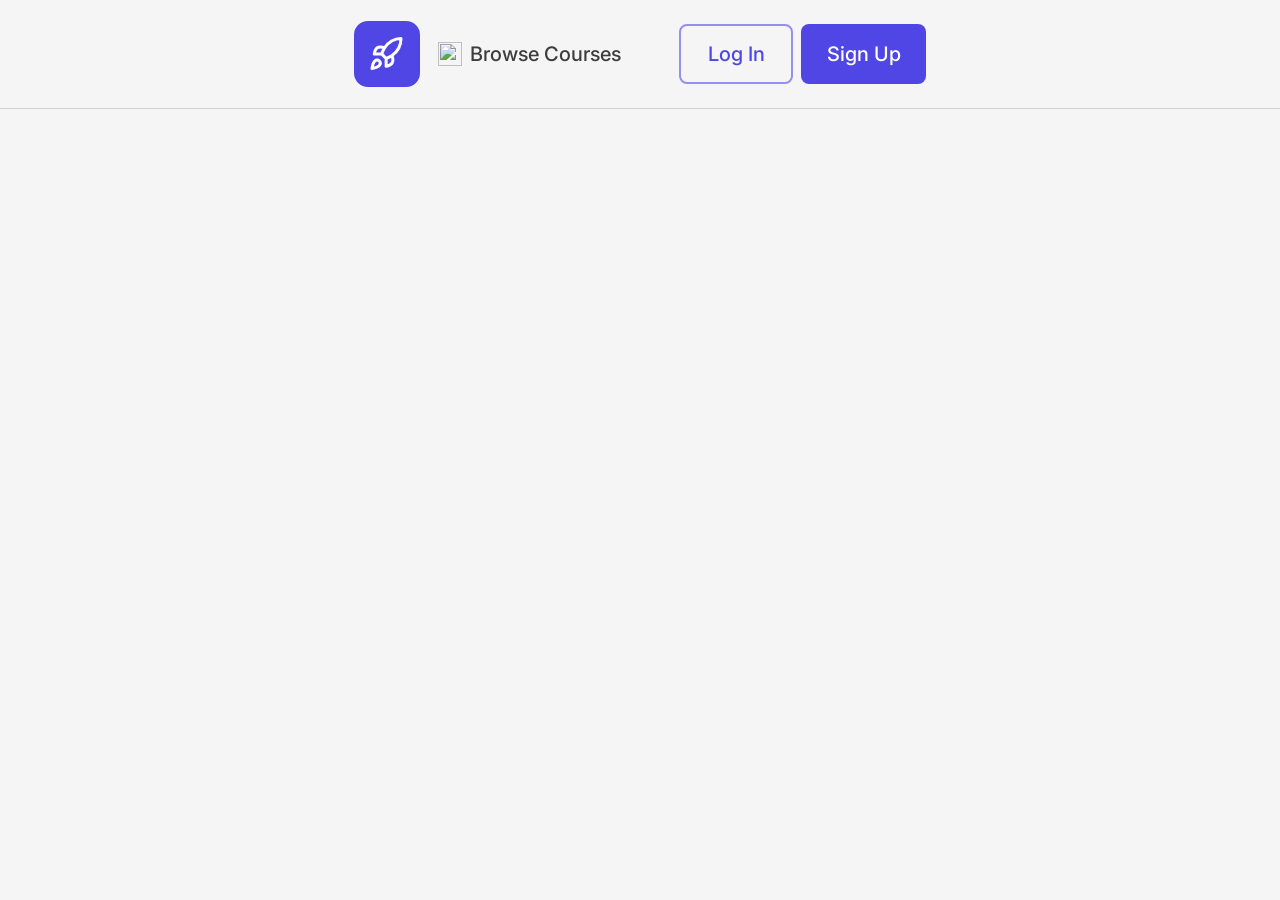
==== index.html @ 51e19990 "feat: add login, multi-step registration, and profile modals with validation" ====
<!DOCTYPE html>
<html lang="en">
<head>
  <meta charset="UTF-8" />
  <meta name="viewport" content="width=device-width, initial-scale=1.0" />
  <title>Redberry Bootcamp</title>
  <link rel="preconnect" href="https://fonts.googleapis.com" />
  <link href="https://fonts.googleapis.com/css2?family=Inter:wght@400;500;600;700&display=swap" rel="stylesheet" />
  <link rel="stylesheet" href="css/reset.css" />
  <link rel="stylesheet" href="css/variables.css" />
  <link rel="stylesheet" href="css/layout.css" />
  <link rel="stylesheet" href="css/navbar.css" />
  <link rel="stylesheet" href="css/modal.css" />
  <link rel="stylesheet" href="css/dashboard.css" />
</head>
<body style="background-color: var(--color-grey-100)">
  <!-- ===== NAVBAR ===== -->
  <header class="navbar" style="background-color: var(--color-grey-100)">
    <div class="navbar__inner">

      <!-- Logo -->
      <a href="index.html" class="navbar__logo">
        <img src="assets/Logo.svg" alt="Redberry" />
      </a>

      <!-- Right side — JS fills this -->
      <div class="navbar__right" id="navbar-right"></div>

    </div>
  </header>

  <!-- ===== PAGE ===== -->
  <main class="page-wrapper">
    <div class="container" id="dashboard-root">
    </div>
  </main>

  <script src="./js/api.js"></script>
  <script src="./js/auth.js"></script>
  <script src="./js/modal.js"></script>
  <script src="./js/sidebar.js"></script>
  <script src="./js/dashboard.js"></script>

</body>
</html>
---- css/variables.css ----
:root {
  /*  PURPLE  */
  --color-purple-50:  #EEEDFC;
  --color-purple-100: #DDDBFA;
  --color-purple-200: #B7B3F4;
  --color-purple-300: #958FEF;
  --color-purple-400: #736BEA;
  --color-purple-500: #4F46E5;
  --color-purple-600: #281ED2;
  --color-purple-700: #1E169D;
  --color-purple-800: #130E67;
  --color-purple-900: #0A0836;
  --color-purple-950: #05041B;

  /*  GREYSCALE  */
  --color-grey-50:  #FFFFFF;
  --color-grey-100: #F5F5F5;
  --color-grey-200: #D1D1D1;
  --color-grey-300: #ADADAD;
  --color-grey-400: #8A8A8A;
  --color-grey-500: #666666;
  --color-grey-600: #525252;
  --color-grey-700: #3D3D3D;
  --color-grey-800: #292929;

  /*  HELPER  */
  --color-error:         #F4161A;
  --color-error-light:   #F66466;
  --color-warning:       #F4A316;
  --color-success:       #1DC31D;
  --color-success-light: #1DC31D1A;

  /*  FONT  */
  --font-family: 'Inter', sans-serif;
}
---- css/navbar.css ----
button {
  font: inherit;
}

.navbar {
  position: fixed;
  top: 0;
  left: 0;
  right: 0;
  height: var(--navbar-height);
  background: #ffffff;
  border-bottom: 1px solid var(--color-grey-200);
  padding: 0px 177px;
  z-index: 100;
}

.navbar__inner {
  max-width: 1920px;
  margin: 0 auto;
  padding: 0 177px;
  height: 100%;
  display: flex;
  align-items: center;
  justify-content: space-between;
}

/* LOGO */
.navbar__logo {
  display: flex;
  align-items: center;
  padding-top: 24px;
  padding-bottom: 24px;
  width: 60px;
  height: 60px;
}
.navbar__logo img {
  display: block;
  border-radius: 14px;
  border: 3px solid var(--color-purple-500);
  background-color: var(--color-purple-500);
}

/* RIGHT SIDE */
.navbar__right {
  display: flex;
  align-items: center;
  gap: 36px;
}
.navbar__navigation {
  display: flex;
  align-items: center;
  gap: 8px;
}
/* NAV LINKS (Browse Courses, Enrolled Courses) */
.navbar__link {
  display: flex;
  align-items: center;
  gap: 8px;
  padding: 15px;
  border-radius: 8px;
  font-size: 20px;
  font-weight: 500;
  color: var(--color-grey-700);
  background: transparent;
  transition: background 150ms, color 150ms;
  white-space: nowrap;
  text-decoration: none;
}
.navbar__link:not(a) {
  border: none;
}
.navbar__profile-btn {
  position: relative;
  width: 56px;
  height: 56px;
  border-radius: 50%;
  padding: 0;
  background: #EEEDFC;
  flex-shrink: 0;
  border: none;
  outline: none;
}

.navbar__avatar {
  width: 56px;
  height: 56px;
  border-radius: 50%;
  object-fit: cover;
  display: block;
  background-color: var(--color-purple-50);
  border: none;
}

/* AUTH BUTTONS */
.navbar__navigation {
  display: flex;
  align-items: center;
  gap: 8px;
  font-family: Inter, sans-serif;
}
.navbar__btn--signup {
  width: 125px;
  height: 60px;
  padding: 17px 25px;
  border-radius: 8px;
  border: none;
  background: var(--color-purple-500);
  color: #ffffff;
  font-size: 20px;
  font-weight: 500;
  gap: 10px;
}
.navbar__btn--login {
  width: 114px;
  height: 60px;
  padding: 12px 16px;
  border-radius: 8px;
  border: 2px solid var(--color-purple-300);
  background: transparent;
  color: var(--color-purple-500);
  font-size: 20px;
  font-weight: 500;
  gap: 2px;
}
.navbar__btn--login,
.navbar__btn--signup {
  font-size: 20px;
  font-weight: 500;
  font-family: Inter, sans-serif;
}
.navbar__auth {
  display: flex;
  align-items: center;
  gap: 43px;
}

/* PROFILE BUTTON */
.navbar__profile-btn {
  position: relative;
  width: 38px;
  height: 38px;
  border-radius: 50%;
  padding: 0;
  background: transparent;
  flex-shrink: 0;
}
.navbar__avatar {
  width: 38px;
  height: 38px;
  border-radius: 50%;
  object-fit: cover;
  display: block;
}
.navbar__avatar-placeholder {
  width: 38px;
  height: 38px;
  border-radius: 50%;
  background: var(--color-purple-100);
  color: var(--color-purple-600);
  font-size: 15px;
  font-weight: 600;
  display: flex;
  align-items: center;
  justify-content: center;
  border: 2px solid var(--color-purple-200);
}

/* yellow dot — incomplete profile */
.navbar__dot {
  position: absolute;
  bottom: -2px;
  right: -2px;
  width: 10px;
  height: 10px;
  border-radius: 50%;
  background: var(--color-warning);
  border: 2px solid #ffffff;
}
.navbar__dot--complete {
  background: var(--color-success);
}
---- css/modal.css ----
.modal-overlay {
  position: fixed;
  inset: 0;
  background: rgba(0,0,0,0.5);
  z-index: 1000;
  display: flex;
  align-items: center;
  justify-content: center;
  padding: 16px;
  overflow-y: auto;
  opacity: 0;
  visibility: hidden;
  transition: opacity 250ms ease, visibility 250ms ease;
  backdrop-filter: blur(2px);
}
.modal-overlay.is-open {
  opacity: 1;
  visibility: visible;
}

.modal {
  background: #ffffff;
  border-radius: 16px;
  width: 100%;
  max-width: 460px;
  max-height: 90vh;
  overflow-y: auto;
  transform: translateY(20px);
  transition: transform 300ms ease;
  position: relative;
  margin: auto;
  display: flex;
  flex-direction: column;
  box-shadow: 0 20px 25px -5px rgba(0,0,0,0.1);
}
.modal-overlay.is-open .modal {
  transform: translateY(0);
}

.modal__header {
  display: flex;
  align-items: center;
  justify-content: center;
  padding: 50px 50px 0;
  position: relative;
  text-align: center;
  flex-direction: column;
  gap: 4px;
}
.modal__title {
  font-size: 32px;
  font-weight: 600;
  color: #141414;
  line-height: 100%;
  text-align: center;
  width: 100%;
}
.modal__subtitle {
  font-size: 14px;
  font-weight: 500;
  color: #666666;
  text-align: center;
  width: 100%;
}

.modal__close, .modal__back {
  position: absolute;
  top: 20px;
  width: 32px;
  height: 32px;
  border-radius: 8px;
  display: flex;
  align-items: center;
  justify-content: center;
  color: #8A8A8A;
  background: transparent;
  border: none;
  cursor: pointer;
  transition: background 150ms, color 150ms;
}
.modal__close { right: 20px; }
.modal__back  { left: 20px; }
.modal__close:hover, .modal__back:hover {
  background: #F5F5F5;
  color: #292929;
}

/* ===== STEP BARS ===== */
.modal__steps {
  padding: 16px 50px 0;
  display: flex;
  gap: 8px;
}
.step-bar {
  height: 8px;
  width: 114.67px;
  background: var(--color-purple-200);
  border-radius: 99px;
  overflow: hidden;
  flex-shrink: 0;
}
.step-bar__fill {
  height: 100%;
  width: 0%;
  background: var(--color-purple-500);
  border-radius: 99px;
  transition: width 300ms ease;
}

.modal__body {
  padding: 24px 50px;
  display: flex;
  flex-direction: column;
  gap: 16px;
}

.form-group {
  display: flex;
  flex-direction: column;
  gap: 6px;
  width: 100%;
}
.form-label {
  font-size: 14px;
  font-weight: 500;
  color: #3D3D3D;
}

.input-wrapper {
  position: relative;
  width: 100%;
  display: flex;
  align-items: center;
}
.form-input {
  width: 100%;
  height: 48px;
  padding: 12px 16px;
  border: 1.5px solid #D1D1D1;
  border-radius: 8px;
  font-size: 14px;
  font-weight: 500;
  color: #3D3D3D;
  background: #ffffff;
  outline: none;
  font-family: inherit;
  transition: border-color 150ms;
  box-sizing: border-box;
}
.input-wrapper .form-input { padding-right: 46px; }
.form-input::placeholder { color: #ADADAD; font-weight: 400; }
.form-input:focus         { border-color: var(--color-purple-500); }
.form-input.is-error      { border-color: var(--color-error); }
.form-input.is-success    { border-color: var(--color-success); }
.form-input:disabled      { background: #F5F5F5; color: #ADADAD; cursor: not-allowed; }

.input-eye {
  position: absolute;
  right: 12px;
  top: 50%;
  transform: translateY(-50%);
  color: #ADADAD;
  background: transparent;
  border: none;
  outline: none;
  box-shadow: none;
  cursor: pointer;
  display: flex;
  align-items: center;
  justify-content: center;
  padding: 0;
  width: 20px;
  height: 20px;
  z-index: 5;
  transition: color 150ms;
}
.input-eye:hover { color: #666666; }

.form-error {
  font-size: 12px;
  color: var(--color-error);
  min-height: 16px;
}

.avatar-drop {
  border: 1.5px dashed #D1D1D1;
  border-radius: 8px;
  padding: 24px 16px;
  display: flex;
  flex-direction: column;
  align-items: center;
  gap: 8px;
  cursor: pointer;
  color: #8A8A8A;
  font-size: 13px;
  text-align: center;
  transition: border-color 150ms, background 150ms;
}
.avatar-drop:hover {
  border-color: var(--color-purple-400);
  background: var(--color-purple-50);
}
.avatar-drop u { 
  color: var(--color-purple-500); 
  text-decoration: underline; 
  font-weight: 600; 
}
.avatar-drop small { 
  font-size: 11px; 
  color: #ADADAD; 
}

.avatar-preview {
  width: 80px;
  height: 80px;
  border-radius: 50%;
  object-fit: cover;
  border: 2px solid #D1D1D1;
  display: none;
  margin: 0 auto;
}

.modal__footer {
  padding: 0 50px 40px;
  display: flex;
  flex-direction: column;
  gap: 12px;
}

.btn {
  width: 100%;
  height: 48px;
  border-radius: 8px;
  font-size: 16px;
  font-weight: 600;
  font-family: inherit;
  text-align: center;
  border: none;
  cursor: pointer;
  transition: all 150ms;
}
.btn--primary          { background: var(--color-purple-500); color: #ffffff; }
.btn--primary:hover    { background: var(--color-purple-600); }
.btn--primary:disabled { opacity: 0.5; cursor: not-allowed; }
.btn--loading          { opacity: 0.7; cursor: not-allowed; pointer-events: none; }

.modal__or {
  display: flex;
  align-items: center;
  font-size: 12px;
  color: #ADADAD;
  gap: 12px;
}
.modal__or::before, .modal__or::after {
  content: '';
  flex: 1;
  height: 1px;
  background: #E5E7EB;
}

.modal__switch {
  text-align: center;
  font-size: 14px;
  color: #666666;
}
.modal__switch a {
  color: var(--color-purple-500);
  font-weight: 600;
  text-decoration: none;
  cursor: pointer;
  margin-left: 4px;
}
.modal__switch a:hover { text-decoration: underline; }

.modal__api-error {
  background: #fff1f1;
  border: 1px solid #ffcaca;
  border-radius: 8px;
  padding: 12px;
  font-size: 13px;
  color: var(--color-error);
  display: none;
}
.modal__api-error.is-visible { display: block; }


/* =====================
   PROFILE MODAL
   ===================== */
.modal--profile {
  max-width: 460px;
}

.modal__header--profile {
  flex-direction: row;
  align-items: center;
  justify-content: center;
  padding: 30px 30px 0;
}

/* User row */
.profile__user-row {
  display: flex;
  align-items: center;
  gap: 12px;
  padding: 0;
}

.profile__avatar-wrap {
  width: 56px;
  height: 56px;
  border-radius: 50%;
  overflow: hidden;
  flex-shrink: 0;
}

.profile__avatar {
  width: 56px;
  height: 56px;
  border-radius: 50%;
  object-fit: cover;
  display: none;
}

.profile__avatar-placeholder {
  width: 56px;
  height: 56px;
  border-radius: 50%;
  background: var(--color-purple-100);
  color: var(--color-purple-600);
  font-size: 20px;
  font-weight: 600;
  display: flex;
  align-items: center;
  justify-content: center;
}

.profile__user-info {
  display: flex;
  flex-direction: column;
  gap: 2px;
}

.profile__username {
  font-size: 20px;
  font-weight: 600;
  color: #0A0A0A;
  line-height: 24px;
}

.profile__status {
  font-size: 10px;
  font-weight: 400;
  line-height: 100%;
}

.profile__status--complete {
  color: var(--color-success);
}

.profile__status--incomplete {
  color: var(--color-warning);
}

/* Input with prefix */
.input-prefix {
  position: absolute;
  left: 13px;
  top: 50%;
  transform: translateY(-50%);
  font-size: 14px;
  font-weight: 500;
  color: #ADADAD;
  pointer-events: none;
  z-index: 1;
}

.profile-input--prefix {
  padding-left: 52px !important;
}

/* readonly input */
.profile-input--readonly {
  background: #F5F5F5;
  color: #ADADAD;
  cursor: not-allowed;
}

/* right icon inside input */
.input-icon {
  position: absolute;
  right: 13px;
  top: 50%;
  transform: translateY(-50%);
  display: flex;
  align-items: center;
  color: #ADADAD;
  pointer-events: none;
}

.input-icon--success {
  color: var(--color-grey-300);
}

/* Mobile + Age row */
.profile__row {
  display: flex;
  gap: 12px;
  align-items: flex-start;
}

.profile__age-group {
  width: 85px;
  flex-shrink: 0;
}
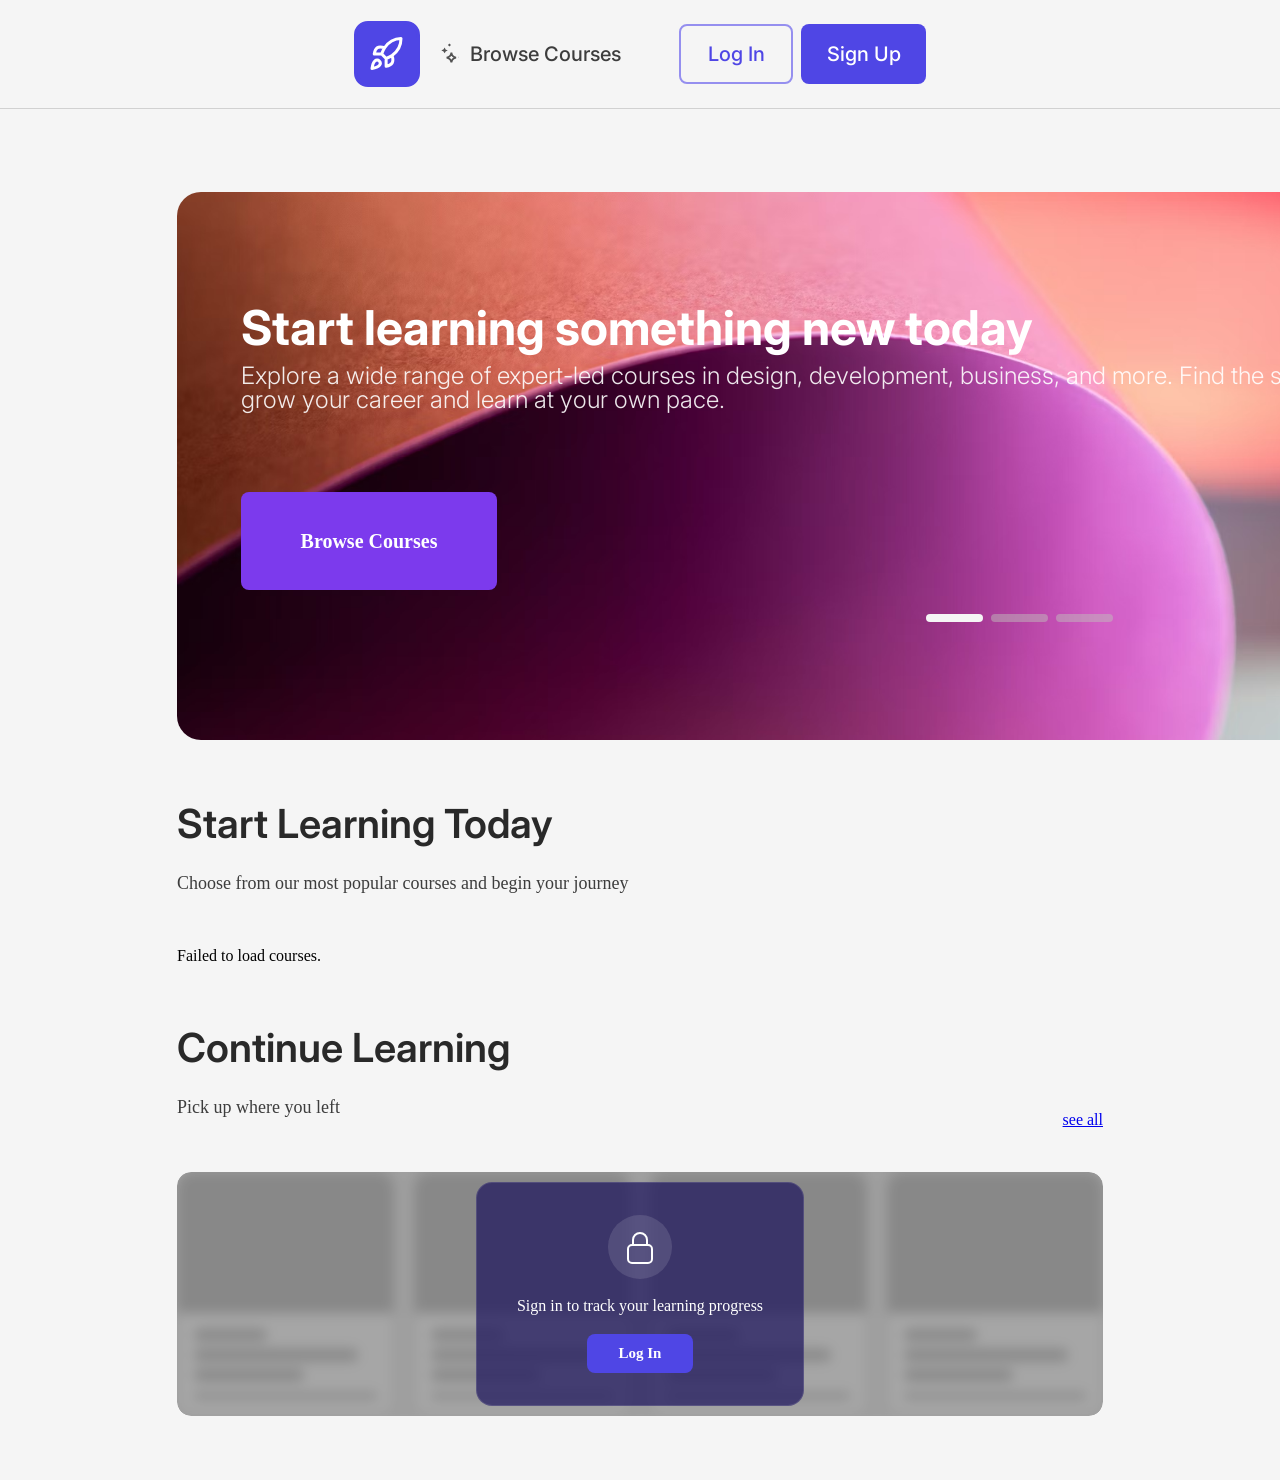
==== commit 49474504: "feat: add courses and locked progress state for guests" ====
--- a/index.html
+++ b/index.html
@@ -29,11 +29,42 @@
     </div>
   </header>
 
-  <!-- ===== PAGE ===== -->
+  <!-- PAGE  -->
   <main class="page-wrapper">
-    <div class="container" id="dashboard-root">
-    </div>
-  </main>
+  <div class="container">
+
+    <section class="hero">
+      <div class="hero__content">
+        <h1 class="hero__title">Start learning something new today</h1>
+        <p class="hero__subtitle">
+          Explore a wide range of expert-led courses in design, development,
+          business, and more. Find the skills you need to grow your career
+          and learn at your own pace.
+        </p>
+        <a href="catalog.html" class="hero__btn">Browse Courses</a>
+      </div>
+
+      <div class="hero__carousel-nav">
+        <div class="hero__dots">
+          <span class="hero__dot hero__dot--active"></span>
+          <span class="hero__dot"></span>
+          <span class="hero__dot"></span>
+        </div>
+        <div class="hero__arrows">
+          <button class="hero__arrow hero__arrow--left">
+            <img src="./assets/arrow-left.svg" alt="arrow left">
+          </button>
+          <button class="hero__arrow hero__arrow--right">
+            <img src="./assets/arrow-right.svg" alt="arrow right">
+          </button>
+        </div>
+      </div>
+    </section>
+
+    <div id="dashboard-root"></div>
+
+  </div>
+</main>
 
   <script src="./js/api.js"></script>
   <script src="./js/auth.js"></script>
--- a/css/variables.css
+++ b/css/variables.css
@@ -22,6 +22,8 @@
   --color-grey-600: #525252;
   --color-grey-700: #3D3D3D;
   --color-grey-800: #292929;
+  --color-grey-900: #141414;
+  --color-grey-950: #0A0A0A;
 
   /*  HELPER  */
   --color-error:         #F4161A;
--- a/css/navbar.css
+++ b/css/navbar.css
@@ -1,7 +1,6 @@
 button {
   font: inherit;
 }
-
 .navbar {
   position: fixed;
   top: 0;
@@ -13,7 +12,6 @@
   padding: 0px 177px;
   z-index: 100;
 }
-
 .navbar__inner {
   max-width: 1920px;
   margin: 0 auto;
@@ -23,8 +21,6 @@
   align-items: center;
   justify-content: space-between;
 }
-
-/* LOGO */
 .navbar__logo {
   display: flex;
   align-items: center;
@@ -39,8 +35,6 @@
   border: 3px solid var(--color-purple-500);
   background-color: var(--color-purple-500);
 }
-
-/* RIGHT SIDE */
 .navbar__right {
   display: flex;
   align-items: center;
@@ -51,7 +45,6 @@
   align-items: center;
   gap: 8px;
 }
-/* NAV LINKS (Browse Courses, Enrolled Courses) */
 .navbar__link {
   display: flex;
   align-items: center;
@@ -91,7 +84,6 @@
   border: none;
 }
 
-/* AUTH BUTTONS */
 .navbar__navigation {
   display: flex;
   align-items: center;
@@ -134,7 +126,6 @@
   gap: 43px;
 }
 
-/* PROFILE BUTTON */
 .navbar__profile-btn {
   position: relative;
   width: 38px;
@@ -165,7 +156,6 @@
   border: 2px solid var(--color-purple-200);
 }
 
-/* yellow dot — incomplete profile */
 .navbar__dot {
   position: absolute;
   bottom: -2px;
--- a/css/modal.css
+++ b/css/modal.css
@@ -412,4 +412,17 @@
 .profile__age-group {
   width: 85px;
   flex-shrink: 0;
+}
+select.form-input {
+  appearance: none;
+  -webkit-appearance: none;
+  cursor: pointer;
+}
+.profile__age-group .input-wrapper {
+  position: static;
+}
+
+#profile-age {
+  position: relative;
+  z-index: 9999;
 }
--- a/css/dashboard.css
+++ b/css/dashboard.css
@@ -0,0 +1,517 @@
+.hero {
+  width: 1566px;
+  height: 420px;
+  background: url('../assets/bannerbackground.png') no-repeat center center;
+  background-size: cover;
+  border-radius: 24px;
+  padding: 64px;
+  display: flex;
+  position: relative;
+  margin-top: 20px;
+}
+.page-wrapper {
+  padding-top: 172px;
+  padding-left: 177px;
+  padding-right: 177px;
+}
+
+.hero__content {
+  max-width: 1218px;
+  color: #FFFFFF;
+}
+
+.hero__title {
+  font-family: 'Inter', sans-serif;
+  font-weight: 700;
+  font-size: 48px;
+  line-height: 100%;
+  margin-bottom: 12px;
+  margin-top: 48px;
+}
+
+.hero__subtitle {
+  font-family: 'Inter', sans-serif;
+  font-weight: 300;
+  font-size: 24px;
+  line-height: 100%;
+  margin-bottom: 40px;
+  opacity: 0.9;
+}
+
+.hero__btn {
+  display: inline-flex;
+  align-items: center;
+  justify-content: center;
+  padding: 17px 25px;
+  width: 206px;
+  height: 64px;
+  background: #7c3aed;
+  color: #FFFFFF;
+  text-decoration: none;
+  font-weight: 600;
+  font-size: 20px;
+  border-radius: 8px;
+  margin-top: 40px;
+  transition: background 0.3s ease;
+}
+
+.hero__btn:hover {
+  background: #6d28d9;
+}
+
+.hero__carousel-nav {
+  position: absolute;
+  bottom: 40px;
+  left: 64px;
+  right: 64px;
+  display: flex;
+  justify-content: space-between;
+  align-items: center;
+}
+
+.hero__dots {
+  display: flex;
+  padding-bottom: 78px;
+  padding-left: 685px;
+  gap: 8px;
+}
+
+.hero__dot {
+  width: 57px;
+  height: 8px;
+  background: #C1BCBC80;
+  border-radius: 999px;
+  cursor: pointer;
+}
+
+.hero__dot--active {
+  background: var(--color-grey-100);
+}
+
+.hero__arrows {
+  display: flex;
+  gap: 12px;
+}
+
+.hero__arrow {
+  width: 54px;
+  height: 54px;
+  border-radius: 50%;
+  background: transparent;
+  display: flex;
+  align-items: center;
+  justify-content: center;
+  cursor: pointer;
+  border: none;
+  transition: all 0.3s ease;
+}
+
+.hero__arrow:hover {
+  background: rgba(255, 255, 255, 0.15);
+}
+
+.hero__arrow img {
+  width: 44px;
+  height: 44px;
+  opacity: 0.7; 
+  transition: opacity 0.3s;
+}
+
+.hero__arrow:hover img {
+  opacity: 1;
+}
+.hero__arrow:disabled {
+  opacity: 0.3;
+  cursor: not-allowed;
+}
+
+.hero__arrow:disabled:hover {
+  background: transparent;
+}
+
+.featured,
+.in-progress {
+  max-width: 1566px;
+  margin: 64px auto;
+}
+
+.section__header {
+  display: flex;
+  align-items: center;
+  justify-content: space-between;
+  margin-bottom: 24px;
+}
+
+.section__title {
+  font-size: 40px;
+  font-weight: 600;
+  color: var(--color-grey-800);
+  font-family: var(--font-family);
+}
+
+.section__subtitle {
+  font-size: 18px;
+  color: var(--color-grey-700);
+  font-weight: 500;
+  margin-top: 6px;
+  margin-bottom: 32px;
+}
+
+.section__see-all {
+  font-size: 16px;
+  font-weight: 500;
+  color: var(--color-purple-500);
+  background: none;
+  border: none;
+  cursor: pointer;
+  padding: 4px 8px;
+  border-radius: 6px;
+}
+.section__see-all:hover {
+  background: var(--color-purple-50);
+}
+
+
+.featured__grid {
+  display: grid;
+  grid-template-columns: repeat(3, 1fr);
+  gap: 24px;
+}
+
+.featured__card {
+  display: flex;
+  align-items: center;
+  justify-content: space-between;
+  flex-direction: column;
+  background: var(--color-grey-50);
+  overflow: hidden;
+  text-decoration: none;
+  color: inherit;
+  border-radius: 12px;
+  border: 1px solid var(--color-grey-100);
+  padding: 20px;
+}
+.featured__card-meta {
+  display: flex;
+  align-items: center;
+  justify-content: space-between;
+  width: 100%;
+}
+.featured__card-img {
+  width: 466px;
+  height: 264px;
+  background: var(--color-grey-100);
+  overflow: hidden;
+  border-radius: 10px;
+}
+.featured__card-img img {
+  width: 100%;
+  height: 100%;
+  object-fit: cover;
+  display: block;
+}
+
+.featured__card-body {
+  display: flex;
+  flex-direction: column;
+  flex: 1;
+  gap: 8px;
+  padding: 16px;
+  width: 100%;
+}
+.featured__card-instructor{
+    color: var(--color-grey-500);
+    font-size: 14px;
+}
+.featured__card-category {
+  font-size: 12px;
+  font-weight: 600;
+  color: var(--color-purple-500);
+  text-transform: uppercase;
+}
+
+.featured__card-title {
+  font-size: 24px;
+  font-weight: 700;
+  color: var(--color-grey-900);
+  font-family: var(--font-family);
+}
+
+.featured__card-desc {
+  font-size: 16px;
+  color: var(--color-grey-500);
+  font-family: 500;
+}
+
+.featured__card-footer {
+  display: flex;
+  align-items: center;
+  justify-content: space-between;
+  width: 100%;
+}
+
+.featured__card-footer > * {
+  display: flex;
+  align-items: center;
+  margin-top: 24px;
+}
+.featured__card-price {
+  font-size: 32px;
+  font-weight: 600;
+  color: var(--color-grey-900);
+  margin-left: 8px;
+}
+
+.featured__card-rating {
+  display: flex;
+  align-items: center;
+  gap: 4px;
+}
+
+.featured__card-star {
+  color: var(--color-warning);
+  font-size: 16px;
+}
+
+.featured__card-rating-value {
+  font-size: 14px;
+  font-weight: 500;
+  color: var(--color-grey-600);
+  font-family: var(--font-family);
+}
+
+.featured__card-review-count {
+  font-size: 13px;
+  color: var(--color-grey-400);
+}
+
+.featured__card-btn {
+  display: inline-flex;
+  align-items: center;
+  justify-content: center;
+  background: var(--color-purple-500);
+  color: var(--color-grey-50);
+  font-size: 20px;
+  font-weight: 500;
+  border-radius: 8px;
+  align-self: flex-start;
+  padding: 17px 25px;
+}
+
+
+.in-progress__grid {
+  display: grid;
+  grid-template-columns: repeat(4, 1fr);
+  gap: 20px;
+}
+.progress__card {
+  display: flex;
+  flex-direction: column;
+  background: #ffffff;
+  border-radius: 14px;
+  overflow: hidden;
+  text-decoration: none;
+  color: inherit;
+  border: 1px solid var(--color-grey-200);
+}
+
+.progress__card-img {
+  width: 100%;
+  height: 140px;
+  background: var(--color-grey-100);
+  overflow: hidden;
+}
+.progress__card-img img {
+  width: 100%;
+  height: 100%;
+  object-fit: cover;
+  display: block;
+}
+
+.progress__card-body {
+  padding: 16px;
+  display: flex;
+  flex-direction: column;
+  gap: 8px;
+}
+
+.progress__card-category {
+  font-size: 11px;
+  font-weight: 600;
+  color: var(--color-purple-500);
+  text-transform: uppercase;
+}
+
+.progress__card-title {
+  font-size: 15px;
+  font-weight: 700;
+  color: var(--color-grey-800);
+  line-height: 1.3;
+}
+
+.progress__card-instructor {
+  font-size: 12px;
+  color: var(--color-grey-400);
+}
+
+.progress__bar-wrap {
+  margin-top: 4px;
+  display: flex;
+  flex-direction: column;
+  gap: 4px;
+}
+
+.progress__bar {
+  width: 100%;
+  height: 6px;
+  background: var(--color-grey-200);
+  border-radius: 999px;
+  overflow: hidden;
+}
+
+.progress__bar-fill {
+  height: 100%;
+  background: var(--color-purple-500);
+  border-radius: 999px;
+}
+
+.progress__percent {
+  font-size: 12px;
+  font-weight: 500;
+  color: var(--color-grey-500);
+}
+.progress-locked {
+  position: relative;
+  border-radius: 14px;
+  overflow: hidden;
+  grid-column: 1 / -1;
+}
+
+.progress-locked__cards {
+  display: grid;
+  grid-template-columns: repeat(4, 1fr);
+  gap: 20px;
+  filter: blur(6px);
+  pointer-events: none;
+  user-select: none;
+}
+
+.progress__card--mock {
+  display: flex;
+  flex-direction: column;
+  background: #ffffff;
+  border-radius: 14px;
+  overflow: hidden;
+  border: 1px solid var(--color-grey-200);
+}
+
+.progress__card-img--mock {
+  width: 100%;
+  height: 140px;
+  background: var(--color-grey-200);
+}
+
+.mock__line {
+  height: 12px;
+  background: var(--color-grey-200);
+  border-radius: 6px;
+}
+.mock__line--short { width: 40%; }
+.mock__line--long  { width: 90%; }
+.mock__line--mid   { width: 60%; }
+
+.mock__bar {
+  height: 6px;
+  background: var(--color-grey-200);
+  border-radius: 999px;
+  margin-top: 4px;
+}
+
+.progress-locked__overlay {
+  position: absolute;
+  inset: 0;
+  display: flex;
+  align-items: center;
+  justify-content: center;
+  background: rgba(0, 0, 0, 0.35);
+  backdrop-filter: blur(2px);
+  border-radius: 14px;
+}
+
+.progress-locked__box {
+  display: flex;
+  flex-direction: column;
+  align-items: center;
+  gap: 16px;
+  text-align: center;
+  padding: 32px 40px;
+  background: rgba(30, 22, 93, 0.72);
+  border-radius: 16px;
+  border: 1px solid rgba(255, 255, 255, 0.12);
+}
+
+.progress-locked__icon {
+  width: 64px;
+  height: 64px;
+  border-radius: 50%;
+  background: rgba(255, 255, 255, 0.12);
+  display: flex;
+  align-items: center;
+  justify-content: center;
+}
+
+.progress-locked__text {
+  font-size: 16px;
+  font-weight: 500;
+  color: #ffffff;
+  max-width: 260px;
+  line-height: 1.4;
+}
+
+.progress-locked__btn {
+  padding: 12px 32px;
+  background: var(--color-purple-500);
+  color: #ffffff;
+  font-size: 15px;
+  font-weight: 600;
+  border: none;
+  border-radius: 8px;
+  cursor: pointer;
+}
+.progress-locked__btn:hover {
+  background: var(--color-purple-600);
+}
+
+.featured__card--skeleton,
+.progress__card--skeleton {
+  pointer-events: none;
+}
+
+.skel {
+  background: linear-gradient(90deg, var(--color-grey-100) 25%, var(--color-grey-200) 50%, var(--color-grey-100) 75%);
+  background-size: 200% 100%;
+  animation: shimmer 1.5s infinite;
+  border-radius: 6px;
+}
+
+.skel--img {
+  width: 100%;
+  height: 200px;
+  border-radius: 0;
+}
+
+.skel__body {
+  padding: 20px;
+  display: flex;
+  flex-direction: column;
+  gap: 12px;
+}
+
+.skel--line {
+  height: 14px;
+  width: 80%;
+}
+
+.skel--short {
+  width: 50%;
+}
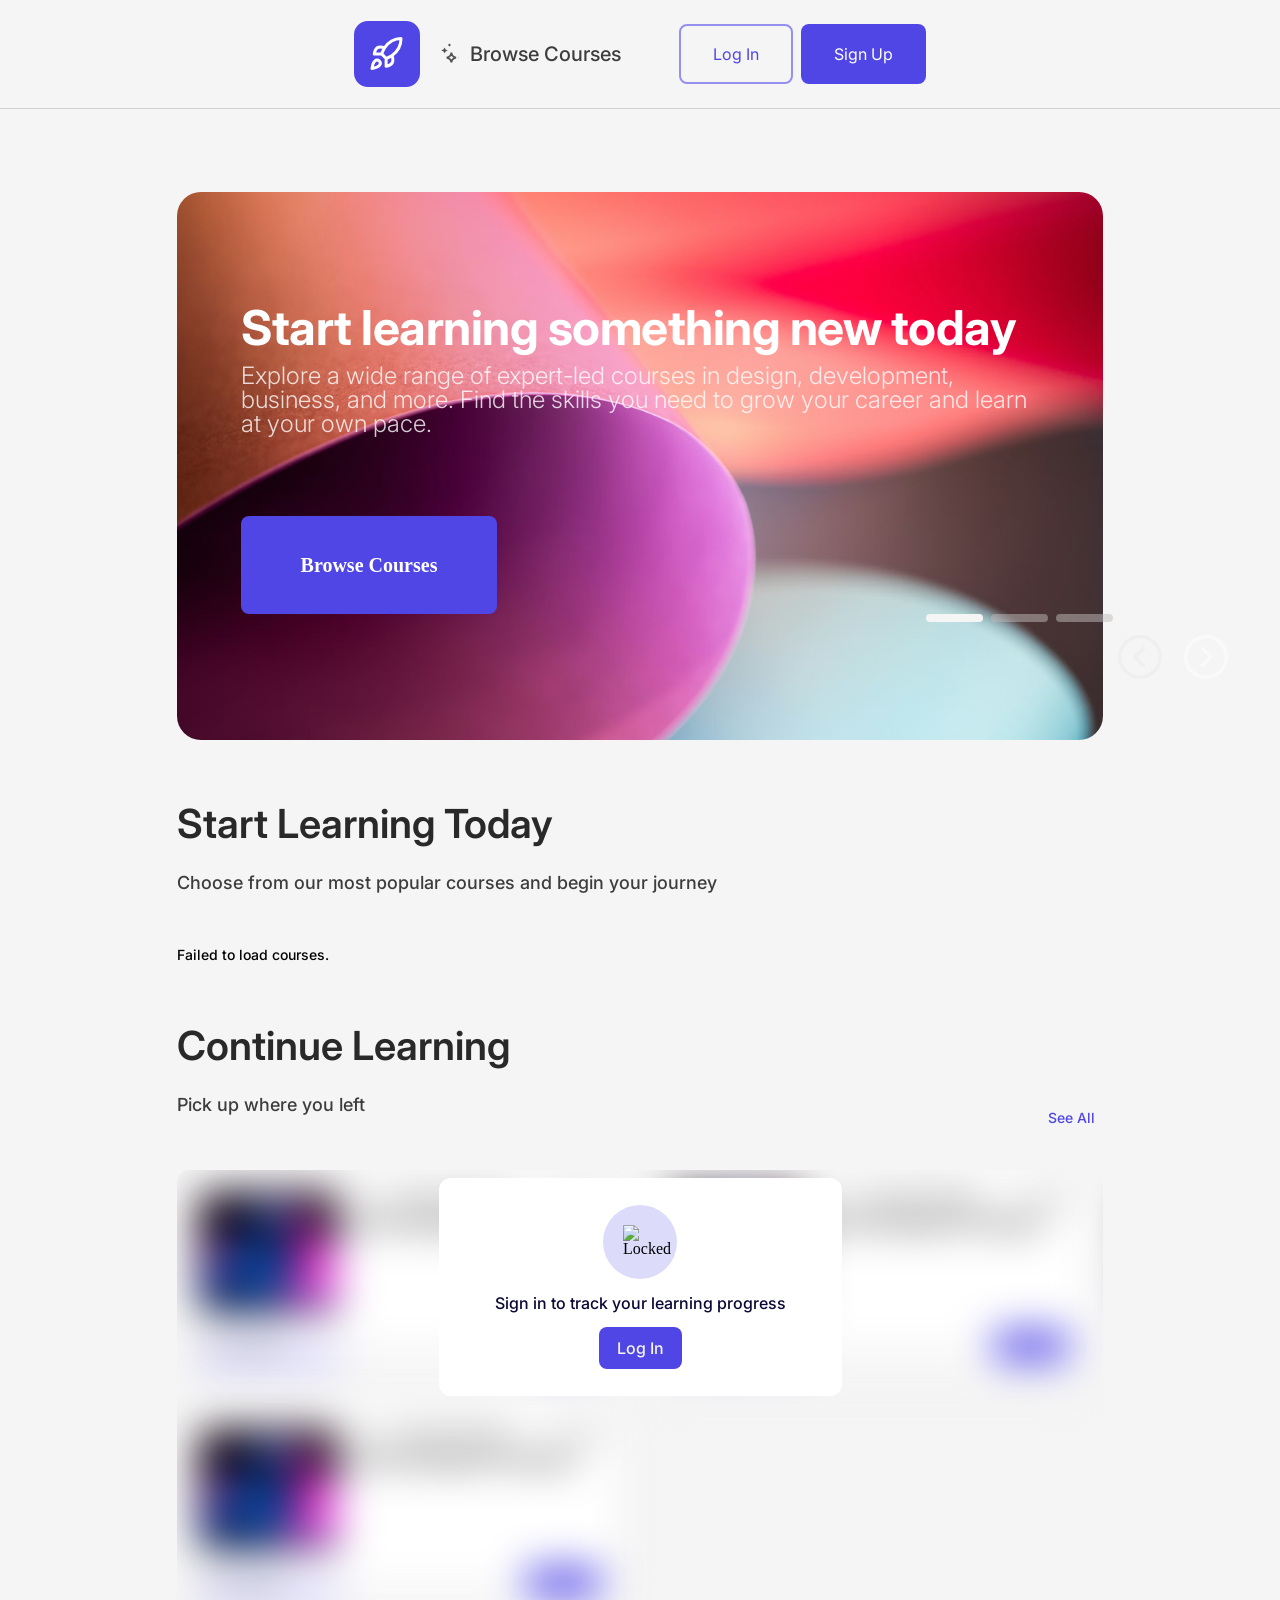
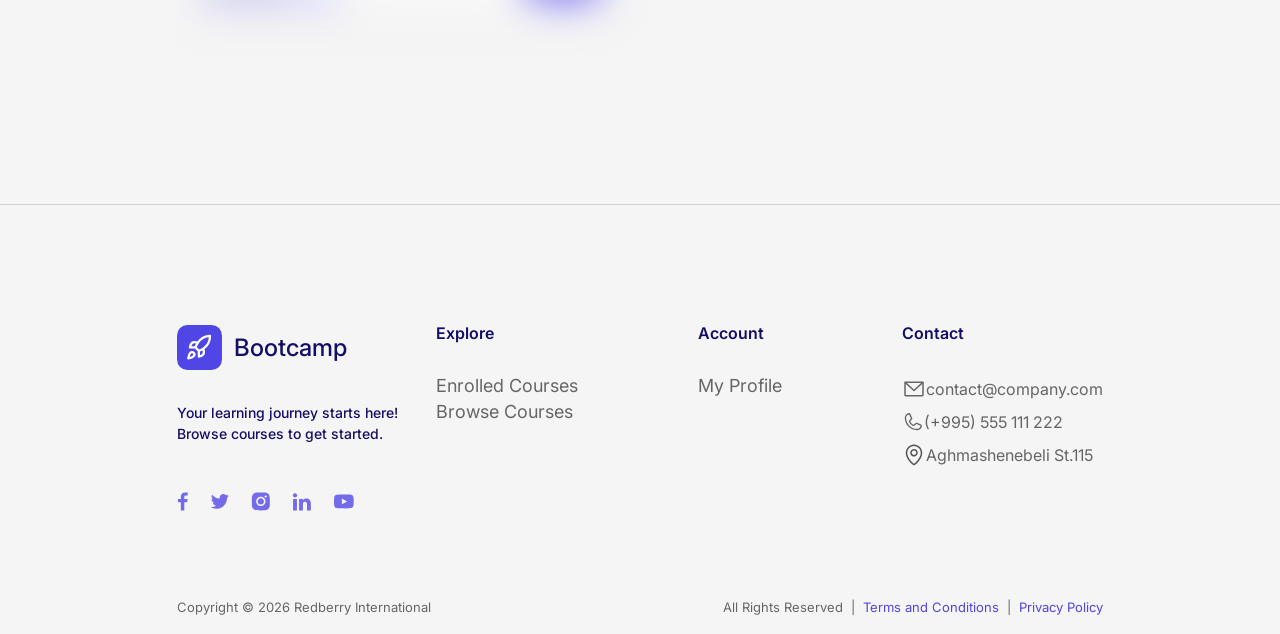
==== commit 5ee72c7c: "feat: complete main page sections and course card logic" ====
--- a/index.html
+++ b/index.html
@@ -12,24 +12,21 @@
   <link rel="stylesheet" href="css/navbar.css" />
   <link rel="stylesheet" href="css/modal.css" />
   <link rel="stylesheet" href="css/dashboard.css" />
+  <link rel="stylesheet" href="css/sidebar.css" />
 </head>
 <body style="background-color: var(--color-grey-100)">
-  <!-- ===== NAVBAR ===== -->
   <header class="navbar" style="background-color: var(--color-grey-100)">
     <div class="navbar__inner">
 
-      <!-- Logo -->
       <a href="index.html" class="navbar__logo">
         <img src="assets/Logo.svg" alt="Redberry" />
       </a>
 
-      <!-- Right side — JS fills this -->
       <div class="navbar__right" id="navbar-right"></div>
 
     </div>
   </header>
 
-  <!-- PAGE  -->
   <main class="page-wrapper">
   <div class="container">
 
@@ -65,6 +62,61 @@
 
   </div>
 </main>
+<div style="border-top: 1px solid var(--color-grey-200);"></div>
+<footer class="footer">
+  <div class="footer__container">
+    <div class="footer__main">
+      <div class="footer__brand">
+        <div class="footer__logo">
+          <img src="./assets/Logo.svg" alt="Bootcamp">
+          <span class="footer__logo-text text-body-xl">Bootcamp</span>
+        </div>
+        <p class="footer__description text-body-xs">
+          Your learning journey starts here!<br>
+          Browse courses to get started.
+        </p>
+        <div class="footer__socials">
+          <img src="./assets/Social Media.svg" alt="social media icons">
+        </div>
+      </div>
+
+      <div class="footer__nav">
+        <div class="footer__col">
+          <h4 class="footer__title text-h4">Explore</h4>
+          <ul class="footer__list text-body-m-regular">
+            <li><a href="#">Enrolled Courses</a></li>
+            <li><a href="#">Browse Courses</a></li>
+          </ul>
+        </div>
+        <div class="footer__col">
+          <h4 class="footer__title text-h4">Account</h4>
+          <ul class="footer__list text-body-m-regular">
+            <li><a href="#">My Profile</a></li>
+          </ul>
+        </div>
+        <div class="footer__col">
+          <h4 class="footer__title text-h4">Contact</h4>
+          <ul class="footer__list footer__contact-list">
+            <li><img src="./assets/sms.svg"> contact@company.com</li>
+            <li><img src="./assets/call.svg"> (+995) 555 111 222</li>
+            <li><img src="./assets/location.svg"> Aghmashenebeli St.115</li>
+          </ul>
+        </div>
+      </div>
+    </div>
+
+    <div class="footer__bottom">
+      <p class="footer__copyright">Copyright © 2026 Redberry International</p>
+      <div class="footer__legal">
+        <span>All Rights Reserved</span>
+        <span class="footer__divider">|</span>
+        <a href="#">Terms and Conditions</a>
+        <span class="footer__divider">|</span>
+        <a href="#">Privacy Policy</a>
+      </div>
+    </div>
+  </div>
+</footer>
 
   <script src="./js/api.js"></script>
   <script src="./js/auth.js"></script>
--- a/css/variables.css
+++ b/css/variables.css
@@ -1,5 +1,5 @@
 :root {
-  /*  PURPLE  */
+  /* --- PURPLE PALETTE --- */
   --color-purple-50:  #EEEDFC;
   --color-purple-100: #DDDBFA;
   --color-purple-200: #B7B3F4;
@@ -12,7 +12,7 @@
   --color-purple-900: #0A0836;
   --color-purple-950: #05041B;
 
-  /*  GREYSCALE  */
+  /* --- GREYSCALE --- */
   --color-grey-50:  #FFFFFF;
   --color-grey-100: #F5F5F5;
   --color-grey-200: #D1D1D1;
@@ -25,13 +25,139 @@
   --color-grey-900: #141414;
   --color-grey-950: #0A0A0A;
 
-  /*  HELPER  */
   --color-error:         #F4161A;
   --color-error-light:   #F66466;
   --color-warning:       #F4A316;
   --color-success:       #1DC31D;
   --color-success-light: #1DC31D1A;
+  --font-family: 'Inter', sans-serif;
 
-  /*  FONT  */
-  --font-family: 'Inter', sans-serif;
+  --fs-display: 48px;
+  --fs-h1: 40px;
+  --fs-h2: 32px;
+  --fs-h3: 24px;
+  --fs-h4: 20px;
+  --fs-h5: 20px;
+  --fs-body-xl: 24px;
+  --fs-body-l: 20px;
+  --fs-body-m: 18px;
+  --fs-body-s: 16px;
+  --fs-body-xs: 14px;
+  --fs-micro: 12px;
+
+  --fw-light: 300;
+  --fw-regular: 400;
+  --fw-medium: 500;
+  --fw-semibold: 600;
+  --fw-bold: 700;
+}
+
+.text-display {
+  font-family: var(--font-family);
+  font-size: var(--fs-display);
+  font-weight: var(--fw-bold);
+  line-height: 100%;
+  letter-spacing: -0.5px;
+}
+
+.text-h1 {
+  font-family: var(--font-family);
+  font-size: var(--fs-h1);
+  font-weight: var(--fw-semibold);
+  line-height: 100%;
+}
+
+.text-h2 {
+  font-family: var(--font-family);
+  font-size: var(--fs-h2);
+  font-weight: var(--fw-semibold);
+  line-height: 100%;
+}
+
+.text-h3 {
+  font-family: var(--font-family);
+  font-size: var(--fs-h3);
+  font-weight: var(--fw-semibold);
+  line-height: 100%;
+}
+.text-h4 {
+  font-family: var(--font-family);
+  font-size: var(--fs-h4);
+  font-weight: var(--fw-semibold);
+  line-height: 100%;
+}
+.text-h5 {
+  font-family: var(--font-family);
+  font-size: var(--fs-h5);
+  font-weight: var(--fw-semibold);
+  line-height: 100%;
+}
+.text-body-xl {
+  font-family: var(--font-family);
+  font-size: var(--fs-body-xl);
+  font-weight: var(--fw-medium);
+  line-height: 100%;
+}
+
+.text-body-l {
+  font-family: var(--font-family);
+  font-size: var(--fs-body-l);
+  font-weight: var(--fw-medium);
+  line-height: auto;
+}
+
+.text-body-m {
+  font-family: var(--font-family);
+  font-size: var(--fs-body-m);
+  font-weight: var(--fw-medium);
+  line-height: 100%;
+}
+
+.text-body-m-regular {
+  font-family: var(--font-family);
+  font-size: var(--fs-body-m);
+  font-weight: var(--fw-regular);
+  line-height: auto;
+}
+
+.text-body-s {
+  font-family: var(--font-family);
+  font-size: var(--fs-body-s);
+  font-weight: var(--fw-medium);
+  line-height: 100%;
+}
+
+.text-body-xs {
+  font-family: var(--font-family);
+  font-size: var(--fs-body-xs);
+  font-weight: var(--fw-medium);
+  line-height: 100%;
+}
+
+.text-micro-medium {
+  font-family: var(--font-family);
+  font-size: var(--fs-micro);
+  font-weight: var(--fw-medium);
+  line-height: 100%;
+}
+
+.text-micro-regular {
+  font-family: var(--font-family);
+  font-size: var(--fs-micro);
+  font-weight: var(--fw-regular);
+  line-height: auto;
+}
+
+.text-helper-medium {
+  font-family: var(--font-family);
+  font-size: var(--fs-body-xs);
+  font-weight: var(--fw-medium);
+  line-height: 100%;
+}
+
+.text-helper-regular {
+  font-family: var(--font-family);
+  font-size: var(--fs-body-xs);
+  font-weight: var(--fw-regular);
+  line-height: 100%;
 }
--- a/css/navbar.css
+++ b/css/navbar.css
@@ -1,17 +1,19 @@
 button {
   font: inherit;
 }
+
 .navbar {
   position: fixed;
   top: 0;
   left: 0;
   right: 0;
   height: var(--navbar-height);
-  background: #ffffff;
+  background: var(--color-grey-50);
   border-bottom: 1px solid var(--color-grey-200);
-  padding: 0px 177px;
+  padding: 0 177px;
   z-index: 100;
 }
+
 .navbar__inner {
   max-width: 1920px;
   margin: 0 auto;
@@ -21,11 +23,11 @@
   align-items: center;
   justify-content: space-between;
 }
+
 .navbar__logo {
   display: flex;
   align-items: center;
-  padding-top: 24px;
-  padding-bottom: 24px;
+  padding: 24px 0;
   width: 60px;
   height: 60px;
 }
@@ -35,73 +37,40 @@
   border: 3px solid var(--color-purple-500);
   background-color: var(--color-purple-500);
 }
+
 .navbar__right {
   display: flex;
   align-items: center;
   gap: 36px;
 }
+
 .navbar__navigation {
   display: flex;
   align-items: center;
   gap: 8px;
+  font-family: var(--font-family);
 }
+
 .navbar__link {
   display: flex;
   align-items: center;
   gap: 8px;
   padding: 15px;
   border-radius: 8px;
-  font-size: 20px;
-  font-weight: 500;
   color: var(--color-grey-700);
   background: transparent;
   transition: background 150ms, color 150ms;
   white-space: nowrap;
   text-decoration: none;
-}
-.navbar__link:not(a) {
-  border: none;
-}
-.navbar__profile-btn {
-  position: relative;
-  width: 56px;
-  height: 56px;
-  border-radius: 50%;
-  padding: 0;
-  background: #EEEDFC;
-  flex-shrink: 0;
-  border: none;
-  outline: none;
-}
-
-.navbar__avatar {
-  width: 56px;
-  height: 56px;
-  border-radius: 50%;
-  object-fit: cover;
-  display: block;
-  background-color: var(--color-purple-50);
   border: none;
 }
 
-.navbar__navigation {
+.navbar__auth {
   display: flex;
   align-items: center;
-  gap: 8px;
-  font-family: Inter, sans-serif;
+  gap: 43px;
 }
-.navbar__btn--signup {
-  width: 125px;
-  height: 60px;
-  padding: 17px 25px;
-  border-radius: 8px;
-  border: none;
-  background: var(--color-purple-500);
-  color: #ffffff;
-  font-size: 20px;
-  font-weight: 500;
-  gap: 10px;
-}
+
 .navbar__btn--login {
   width: 114px;
   height: 60px;
@@ -110,20 +79,20 @@
   border: 2px solid var(--color-purple-300);
   background: transparent;
   color: var(--color-purple-500);
-  font-size: 20px;
-  font-weight: 500;
-  gap: 2px;
+  font-family: var(--font-family);
+  cursor: pointer;
 }
-.navbar__btn--login,
+
 .navbar__btn--signup {
-  font-size: 20px;
-  font-weight: 500;
-  font-family: Inter, sans-serif;
-}
-.navbar__auth {
-  display: flex;
-  align-items: center;
-  gap: 43px;
+  width: 125px;
+  height: 60px;
+  padding: 17px 25px;
+  border-radius: 8px;
+  border: none;
+  background: var(--color-purple-500);
+  color: var(--color-grey-50);
+  font-family: var(--font-family);
+  cursor: pointer;
 }
 
 .navbar__profile-btn {
@@ -134,7 +103,10 @@
   padding: 0;
   background: transparent;
   flex-shrink: 0;
+  border: none;
+  outline: none;
 }
+
 .navbar__avatar {
   width: 38px;
   height: 38px;
@@ -142,14 +114,13 @@
   object-fit: cover;
   display: block;
 }
+
 .navbar__avatar-placeholder {
   width: 38px;
   height: 38px;
   border-radius: 50%;
   background: var(--color-purple-100);
   color: var(--color-purple-600);
-  font-size: 15px;
-  font-weight: 600;
   display: flex;
   align-items: center;
   justify-content: center;
@@ -164,7 +135,7 @@
   height: 10px;
   border-radius: 50%;
   background: var(--color-warning);
-  border: 2px solid #ffffff;
+  border: 2px solid var(--color-grey-50);
 }
 .navbar__dot--complete {
   background: var(--color-success);
--- a/css/modal.css
+++ b/css/modal.css
@@ -19,7 +19,7 @@
 }
 
 .modal {
-  background: #ffffff;
+  background: var(--color-grey-50);
   border-radius: 16px;
   width: 100%;
   max-width: 460px;
@@ -47,18 +47,16 @@
   flex-direction: column;
   gap: 4px;
 }
+
 .modal__title {
-  font-size: 32px;
-  font-weight: 600;
-  color: #141414;
+  color: var(--color-grey-900);
   line-height: 100%;
   text-align: center;
   width: 100%;
 }
+
 .modal__subtitle {
-  font-size: 14px;
-  font-weight: 500;
-  color: #666666;
+  color: var(--color-grey-500);
   text-align: center;
   width: 100%;
 }
@@ -72,7 +70,7 @@
   display: flex;
   align-items: center;
   justify-content: center;
-  color: #8A8A8A;
+  color: var(--color-grey-400);
   background: transparent;
   border: none;
   cursor: pointer;
@@ -81,11 +79,10 @@
 .modal__close { right: 20px; }
 .modal__back  { left: 20px; }
 .modal__close:hover, .modal__back:hover {
-  background: #F5F5F5;
-  color: #292929;
-}
-
-/* ===== STEP BARS ===== */
+  background: var(--color-grey-100);
+  color: var(--color-grey-800);
+}
+
 .modal__steps {
   padding: 16px 50px 0;
   display: flex;
@@ -120,10 +117,9 @@
   gap: 6px;
   width: 100%;
 }
+
 .form-label {
-  font-size: 14px;
-  font-weight: 500;
-  color: #3D3D3D;
+  color: var(--color-grey-700);
 }
 
 .input-wrapper {
@@ -132,38 +128,36 @@
   display: flex;
   align-items: center;
 }
+
 .form-input {
   width: 100%;
   height: 48px;
   padding: 12px 16px;
-  border: 1.5px solid #D1D1D1;
-  border-radius: 8px;
-  font-size: 14px;
-  font-weight: 500;
-  color: #3D3D3D;
-  background: #ffffff;
+  border: 1.5px solid var(--color-grey-200);
+  border-radius: 8px;
+  color: var(--color-grey-700);
+  background: var(--color-grey-50);
   outline: none;
-  font-family: inherit;
+  font-family: var(--font-family);
   transition: border-color 150ms;
   box-sizing: border-box;
 }
 .input-wrapper .form-input { padding-right: 46px; }
-.form-input::placeholder { color: #ADADAD; font-weight: 400; }
+.form-input::placeholder { color: var(--color-grey-300); }
 .form-input:focus         { border-color: var(--color-purple-500); }
 .form-input.is-error      { border-color: var(--color-error); }
 .form-input.is-success    { border-color: var(--color-success); }
-.form-input:disabled      { background: #F5F5F5; color: #ADADAD; cursor: not-allowed; }
+.form-input:disabled      { background: var(--color-grey-100); color: var(--color-grey-300); cursor: not-allowed; }
 
 .input-eye {
   position: absolute;
   right: 12px;
   top: 50%;
   transform: translateY(-50%);
-  color: #ADADAD;
+  color: var(--color-grey-300);
   background: transparent;
   border: none;
   outline: none;
-  box-shadow: none;
   cursor: pointer;
   display: flex;
   align-items: center;
@@ -174,16 +168,15 @@
   z-index: 5;
   transition: color 150ms;
 }
-.input-eye:hover { color: #666666; }
+.input-eye:hover { color: var(--color-grey-500); }
 
 .form-error {
-  font-size: 12px;
   color: var(--color-error);
   min-height: 16px;
 }
 
 .avatar-drop {
-  border: 1.5px dashed #D1D1D1;
+  border: 1.5px dashed var(--color-grey-200);
   border-radius: 8px;
   padding: 24px 16px;
   display: flex;
@@ -191,8 +184,7 @@
   align-items: center;
   gap: 8px;
   cursor: pointer;
-  color: #8A8A8A;
-  font-size: 13px;
+  color: var(--color-grey-400);
   text-align: center;
   transition: border-color 150ms, background 150ms;
 }
@@ -200,14 +192,10 @@
   border-color: var(--color-purple-400);
   background: var(--color-purple-50);
 }
-.avatar-drop u { 
-  color: var(--color-purple-500); 
-  text-decoration: underline; 
-  font-weight: 600; 
-}
-.avatar-drop small { 
-  font-size: 11px; 
-  color: #ADADAD; 
+.avatar-drop u {
+  color: var(--color-purple-500);
+  text-decoration: underline;
+  font-weight: var(--fw-semibold);
 }
 
 .avatar-preview {
@@ -215,7 +203,7 @@
   height: 80px;
   border-radius: 50%;
   object-fit: cover;
-  border: 2px solid #D1D1D1;
+  border: 2px solid var(--color-grey-200);
   display: none;
   margin: 0 auto;
 }
@@ -231,15 +219,13 @@
   width: 100%;
   height: 48px;
   border-radius: 8px;
-  font-size: 16px;
-  font-weight: 600;
-  font-family: inherit;
+  font-family: var(--font-family);
   text-align: center;
   border: none;
   cursor: pointer;
   transition: all 150ms;
 }
-.btn--primary          { background: var(--color-purple-500); color: #ffffff; }
+.btn--primary          { background: var(--color-purple-500); color: var(--color-grey-50); }
 .btn--primary:hover    { background: var(--color-purple-600); }
 .btn--primary:disabled { opacity: 0.5; cursor: not-allowed; }
 .btn--loading          { opacity: 0.7; cursor: not-allowed; pointer-events: none; }
@@ -247,26 +233,23 @@
 .modal__or {
   display: flex;
   align-items: center;
-  font-size: 12px;
-  color: #ADADAD;
+  color: var(--color-grey-300);
   gap: 12px;
 }
 .modal__or::before, .modal__or::after {
   content: '';
   flex: 1;
   height: 1px;
-  background: #E5E7EB;
+  background: var(--color-grey-200);
 }
 
 .modal__switch {
   text-align: center;
-  font-size: 14px;
-  color: #666666;
+  color: var(--color-grey-500);
 }
 .modal__switch a {
-  color: var(--color-purple-500);
-  font-weight: 600;
-  text-decoration: none;
+  color: var(--color-grey-900);
+  font-weight: var(--fw-semibold);
   cursor: pointer;
   margin-left: 4px;
 }
@@ -277,19 +260,15 @@
   border: 1px solid #ffcaca;
   border-radius: 8px;
   padding: 12px;
-  font-size: 13px;
   color: var(--color-error);
   display: none;
 }
 .modal__api-error.is-visible { display: block; }
-
 
 /* =====================
    PROFILE MODAL
    ===================== */
-.modal--profile {
-  max-width: 460px;
-}
+.modal--profile { max-width: 460px; }
 
 .modal__header--profile {
   flex-direction: row;
@@ -298,12 +277,10 @@
   padding: 30px 30px 0;
 }
 
-/* User row */
 .profile__user-row {
   display: flex;
   align-items: center;
   gap: 12px;
-  padding: 0;
 }
 
 .profile__avatar-wrap {
@@ -328,8 +305,6 @@
   border-radius: 50%;
   background: var(--color-purple-100);
   color: var(--color-purple-600);
-  font-size: 20px;
-  font-weight: 600;
   display: flex;
   align-items: center;
   justify-content: center;
@@ -342,51 +317,29 @@
 }
 
 .profile__username {
-  font-size: 20px;
-  font-weight: 600;
-  color: #0A0A0A;
+  color: var(--color-grey-950);
   line-height: 24px;
 }
 
 .profile__status {
-  font-size: 10px;
-  font-weight: 400;
   line-height: 100%;
 }
-
-.profile__status--complete {
-  color: var(--color-success);
-}
-
-.profile__status--incomplete {
-  color: var(--color-warning);
-}
-
-/* Input with prefix */
+.profile__status--complete   { color: var(--color-success); }
+.profile__status--incomplete { color: var(--color-warning); }
+
 .input-prefix {
   position: absolute;
   left: 13px;
   top: 50%;
   transform: translateY(-50%);
-  font-size: 14px;
-  font-weight: 500;
-  color: #ADADAD;
+  color: var(--color-grey-300);
   pointer-events: none;
   z-index: 1;
 }
 
-.profile-input--prefix {
-  padding-left: 52px !important;
-}
-
-/* readonly input */
-.profile-input--readonly {
-  background: #F5F5F5;
-  color: #ADADAD;
-  cursor: not-allowed;
-}
-
-/* right icon inside input */
+.profile-input--prefix   { padding-left: 52px !important; }
+.profile-input--readonly { background: var(--color-grey-100); color: var(--color-grey-300); cursor: not-allowed; }
+
 .input-icon {
   position: absolute;
   right: 13px;
@@ -394,15 +347,10 @@
   transform: translateY(-50%);
   display: flex;
   align-items: center;
-  color: #ADADAD;
+  color: var(--color-grey-300);
   pointer-events: none;
 }
 
-.input-icon--success {
-  color: var(--color-grey-300);
-}
-
-/* Mobile + Age row */
 .profile__row {
   display: flex;
   gap: 12px;
@@ -413,14 +361,14 @@
   width: 85px;
   flex-shrink: 0;
 }
+
 select.form-input {
   appearance: none;
   -webkit-appearance: none;
   cursor: pointer;
 }
-.profile__age-group .input-wrapper {
-  position: static;
-}
+
+.profile__age-group .input-wrapper { position: static; }
 
 #profile-age {
   position: relative;
--- a/css/dashboard.css
+++ b/css/dashboard.css
@@ -1,5 +1,5 @@
 .hero {
-  width: 1566px;
+  width: var(--container-width);
   height: 420px;
   background: url('../assets/bannerbackground.png') no-repeat center center;
   background-size: cover;
@@ -14,30 +14,27 @@
   padding-left: 177px;
   padding-right: 177px;
 }
-
 .hero__content {
   max-width: 1218px;
-  color: #FFFFFF;
-}
-
+  color: var(--color-grey-50);
+}
 .hero__title {
-  font-family: 'Inter', sans-serif;
-  font-weight: 700;
-  font-size: 48px;
+  font-family: var(--font-family);
+  font-weight: var(--fw-bold);
+  font-size: var(--fs-display);
   line-height: 100%;
+  letter-spacing: -0.5px;
   margin-bottom: 12px;
   margin-top: 48px;
 }
-
 .hero__subtitle {
-  font-family: 'Inter', sans-serif;
-  font-weight: 300;
-  font-size: 24px;
+  font-family: var(--font-family);
+  font-weight: var(--fw-light);
+  font-size: var(--fs-body-xl);
   line-height: 100%;
   margin-bottom: 40px;
-  opacity: 0.9;
-}
-
+  opacity: 0.8;
+}
 .hero__btn {
   display: inline-flex;
   align-items: center;
@@ -45,20 +42,18 @@
   padding: 17px 25px;
   width: 206px;
   height: 64px;
-  background: #7c3aed;
-  color: #FFFFFF;
+  background: var(--color-purple-500);
+  color: var(--color-grey-50);
   text-decoration: none;
-  font-weight: 600;
-  font-size: 20px;
   border-radius: 8px;
   margin-top: 40px;
   transition: background 0.3s ease;
-}
-
+    font-size: var(--fs-h4);
+  font-weight: var(--fw-semibold);
+}
 .hero__btn:hover {
-  background: #6d28d9;
-}
-
+  background: var(--color-purple-600);
+}
 .hero__carousel-nav {
   position: absolute;
   bottom: 40px;
@@ -68,14 +63,12 @@
   justify-content: space-between;
   align-items: center;
 }
-
 .hero__dots {
   display: flex;
   padding-bottom: 78px;
   padding-left: 685px;
   gap: 8px;
 }
-
 .hero__dot {
   width: 57px;
   height: 8px;
@@ -83,16 +76,13 @@
   border-radius: 999px;
   cursor: pointer;
 }
-
 .hero__dot--active {
   background: var(--color-grey-100);
 }
-
 .hero__arrows {
   display: flex;
   gap: 12px;
 }
-
 .hero__arrow {
   width: 54px;
   height: 54px;
@@ -105,18 +95,15 @@
   border: none;
   transition: all 0.3s ease;
 }
-
 .hero__arrow:hover {
   background: rgba(255, 255, 255, 0.15);
 }
-
 .hero__arrow img {
   width: 44px;
   height: 44px;
   opacity: 0.7; 
   transition: opacity 0.3s;
 }
-
 .hero__arrow:hover img {
   opacity: 1;
 }
@@ -124,17 +111,20 @@
   opacity: 0.3;
   cursor: not-allowed;
 }
-
 .hero__arrow:disabled:hover {
   background: transparent;
 }
+
+
 
 .featured,
 .in-progress {
   max-width: 1566px;
   margin: 64px auto;
 }
-
+.in-progress__grid {
+  grid-template-columns: repeat(4, 1fr);
+}
 .section__header {
   display: flex;
   align-items: center;
@@ -143,23 +133,16 @@
 }
 
 .section__title {
-  font-size: 40px;
-  font-weight: 600;
   color: var(--color-grey-800);
-  font-family: var(--font-family);
 }
 
 .section__subtitle {
-  font-size: 18px;
   color: var(--color-grey-700);
-  font-weight: 500;
   margin-top: 6px;
   margin-bottom: 32px;
 }
 
 .section__see-all {
-  font-size: 16px;
-  font-weight: 500;
   color: var(--color-purple-500);
   background: none;
   border: none;
@@ -171,7 +154,6 @@
   background: var(--color-purple-50);
 }
 
-
 .featured__grid {
   display: grid;
   grid-template-columns: repeat(3, 1fr);
@@ -180,9 +162,9 @@
 
 .featured__card {
   display: flex;
-  align-items: center;
-  justify-content: space-between;
-  flex-direction: column;
+  flex-direction: column;
+  align-items: center;
+  justify-content: space-between;
   background: var(--color-grey-50);
   overflow: hidden;
   text-decoration: none;
@@ -191,14 +173,16 @@
   border: 1px solid var(--color-grey-100);
   padding: 20px;
 }
+
 .featured__card-meta {
   display: flex;
   align-items: center;
   justify-content: space-between;
   width: 100%;
 }
+
 .featured__card-img {
-  width: 466px;
+  width: 100%;
   height: 264px;
   background: var(--color-grey-100);
   overflow: hidden;
@@ -216,31 +200,26 @@
   flex-direction: column;
   flex: 1;
   gap: 8px;
-  padding: 16px;
-  width: 100%;
-}
-.featured__card-instructor{
-    color: var(--color-grey-500);
-    font-size: 14px;
-}
+  padding: 16px 0 0 0;
+  width: 100%;
+}
+
+.featured__card-instructor {
+  color: var(--color-grey-500);
+}
+
 .featured__card-category {
-  font-size: 12px;
-  font-weight: 600;
   color: var(--color-purple-500);
   text-transform: uppercase;
 }
 
 .featured__card-title {
-  font-size: 24px;
-  font-weight: 700;
   color: var(--color-grey-900);
-  font-family: var(--font-family);
 }
 
 .featured__card-desc {
-  font-size: 16px;
   color: var(--color-grey-500);
-  font-family: 500;
+  flex: 1;
 }
 
 .featured__card-footer {
@@ -248,18 +227,11 @@
   align-items: center;
   justify-content: space-between;
   width: 100%;
-}
-
-.featured__card-footer > * {
-  display: flex;
-  align-items: center;
   margin-top: 24px;
 }
+
 .featured__card-price {
-  font-size: 32px;
-  font-weight: 600;
   color: var(--color-grey-900);
-  margin-left: 8px;
 }
 
 .featured__card-rating {
@@ -270,19 +242,10 @@
 
 .featured__card-star {
   color: var(--color-warning);
-  font-size: 16px;
 }
 
 .featured__card-rating-value {
-  font-size: 14px;
-  font-weight: 500;
   color: var(--color-grey-600);
-  font-family: var(--font-family);
-}
-
-.featured__card-review-count {
-  font-size: 13px;
-  color: var(--color-grey-400);
 }
 
 .featured__card-btn {
@@ -291,195 +254,164 @@
   justify-content: center;
   background: var(--color-purple-500);
   color: var(--color-grey-50);
-  font-size: 20px;
-  font-weight: 500;
   border-radius: 8px;
-  align-self: flex-start;
   padding: 17px 25px;
 }
-
-
-.in-progress__grid {
+.progress__view-btn {
+  padding: 8px 20px;
+  background: var(--color-purple-500);
+  color: var(--color-grey-50);
+  border-radius: 8px;
+  text-decoration: none;
+  white-space: nowrap;
+}
+
+.progress-locked {
+  position: relative;
+  width: 100%;
+  border-radius: 12px;
+  overflow: hidden;
+  padding-bottom: 120px;
+}
+
+.progress-locked__cards {
   display: grid;
-  grid-template-columns: repeat(4, 1fr);
-  gap: 20px;
-}
+  grid-template-columns: repeat(3, 1fr); 
+  gap: 24px; 
+  width: 100%;
+  filter: blur(20px); 
+}
+
 .progress__card {
   display: flex;
   flex-direction: column;
-  background: #ffffff;
-  border-radius: 14px;
+  gap: 16px;
+  padding: 20px; 
+  background: var(--color-grey-50);
+  border-radius: 12px;
+  border: 1px solid var(--color-grey-200);
+  width: 444px;
+  box-sizing: border-box;
+  box-shadow: 0px 4px 12px rgba(0, 0, 0, 0.05);
+}
+
+.progress__card-top-row {
+  display: flex;
+  align-items: flex-start;
+  gap: 12px;
+}
+
+.progress__card-img {
+  width: 140px;
+  height: 123px;
+  flex-shrink: 0;
+  border-radius: 8px;
   overflow: hidden;
-  text-decoration: none;
-  color: inherit;
-  border: 1px solid var(--color-grey-200);
-}
-
-.progress__card-img {
-  width: 100%;
-  height: 140px;
-  background: var(--color-grey-100);
-  overflow: hidden;
-}
+}
+
 .progress__card-img img {
   width: 100%;
   height: 100%;
   object-fit: cover;
-  display: block;
-}
-
-.progress__card-body {
-  padding: 16px;
-  display: flex;
-  flex-direction: column;
-  gap: 8px;
-}
-
-.progress__card-category {
-  font-size: 11px;
-  font-weight: 600;
-  color: var(--color-purple-500);
-  text-transform: uppercase;
-}
-
-.progress__card-title {
-  font-size: 15px;
-  font-weight: 700;
-  color: var(--color-grey-800);
-  line-height: 1.3;
-}
-
-.progress__card-instructor {
-  font-size: 12px;
-  color: var(--color-grey-400);
-}
-
-.progress__bar-wrap {
-  margin-top: 4px;
+}
+
+.progress__card-info {
+  flex: 1;
   display: flex;
   flex-direction: column;
   gap: 4px;
+}
+
+.progress__card-meta {
+  display: flex;
+  justify-content: space-between;
+  align-items: center;
+}
+
+.progress__card-bottom-row {
+  display: flex;
+  align-items: flex-end;
+  gap: 12px;
+}
+
+.progress__bar-container {
+  flex: 1;
+  display: flex;
+  flex-direction: column;
+  gap: 6px;
 }
 
 .progress__bar {
   width: 100%;
   height: 6px;
   background: var(--color-grey-200);
-  border-radius: 999px;
-  overflow: hidden;
+  border-radius: 10px;
 }
 
 .progress__bar-fill {
   height: 100%;
   background: var(--color-purple-500);
-  border-radius: 999px;
-}
-
-.progress__percent {
-  font-size: 12px;
-  font-weight: 500;
-  color: var(--color-grey-500);
-}
-.progress-locked {
-  position: relative;
-  border-radius: 14px;
-  overflow: hidden;
-  grid-column: 1 / -1;
-}
-
-.progress-locked__cards {
-  display: grid;
-  grid-template-columns: repeat(4, 1fr);
-  gap: 20px;
-  filter: blur(6px);
-  pointer-events: none;
-  user-select: none;
-}
-
-.progress__card--mock {
-  display: flex;
-  flex-direction: column;
-  background: #ffffff;
-  border-radius: 14px;
-  overflow: hidden;
-  border: 1px solid var(--color-grey-200);
-}
-
-.progress__card-img--mock {
-  width: 100%;
-  height: 140px;
-  background: var(--color-grey-200);
-}
-
-.mock__line {
-  height: 12px;
-  background: var(--color-grey-200);
-  border-radius: 6px;
-}
-.mock__line--short { width: 40%; }
-.mock__line--long  { width: 90%; }
-.mock__line--mid   { width: 60%; }
-
-.mock__bar {
-  height: 6px;
-  background: var(--color-grey-200);
-  border-radius: 999px;
-  margin-top: 4px;
+  border-radius: 10px;
 }
 
 .progress-locked__overlay {
   position: absolute;
-  inset: 0;
+  top: 0;
+  width: 418px;
+  height: 233px;
+  left: 50%;
+  transform: translateX(-50%); 
+  
   display: flex;
   align-items: center;
   justify-content: center;
-  background: rgba(0, 0, 0, 0.35);
-  backdrop-filter: blur(2px);
-  border-radius: 14px;
+  z-index: 10;
 }
 
 .progress-locked__box {
+  background: #ffffff;
+  padding: 27px 56px;
+  border-radius: 12px;
+  text-align: center;
+  max-width: 320px;
   display: flex;
   flex-direction: column;
   align-items: center;
   gap: 16px;
-  text-align: center;
-  padding: 32px 40px;
-  background: rgba(30, 22, 93, 0.72);
-  border-radius: 16px;
-  border: 1px solid rgba(255, 255, 255, 0.12);
-}
-
+}
 .progress-locked__icon {
-  width: 64px;
-  height: 64px;
-  border-radius: 50%;
-  background: rgba(255, 255, 255, 0.12);
-  display: flex;
-  align-items: center;
-  justify-content: center;
+  width: 74px;
+  height: 74px;
+  border-radius: 50px;
+  background-color: var(--color-purple-100);
+}
+
+.progress-locked__icon img {
+  width: 34px;
+  height: 37px;
+  
+  padding: 20px;
+  object-fit: cover;
+  object-position: center;
 }
 
 .progress-locked__text {
   font-size: 16px;
+  color: var(--color-purple-900);
+}
+
+.progress-locked__btn {
+  background-color: var(--color-purple-500);
+  color: var(--color-grey-100);
+  padding: 9px 18px;
+  border-radius: 8px;
+  border: none;
+  width: 100%;
   font-weight: 500;
-  color: #ffffff;
-  max-width: 260px;
-  line-height: 1.4;
-}
-
-.progress-locked__btn {
-  padding: 12px 32px;
-  background: var(--color-purple-500);
-  color: #ffffff;
-  font-size: 15px;
-  font-weight: 600;
-  border: none;
-  border-radius: 8px;
   cursor: pointer;
-}
-.progress-locked__btn:hover {
-  background: var(--color-purple-600);
+  gap: 10px;
+  width: 83px;
+  height: 42px;
 }
 
 .featured__card--skeleton,
@@ -490,7 +422,6 @@
 .skel {
   background: linear-gradient(90deg, var(--color-grey-100) 25%, var(--color-grey-200) 50%, var(--color-grey-100) 75%);
   background-size: 200% 100%;
-  animation: shimmer 1.5s infinite;
   border-radius: 6px;
 }
 
@@ -507,11 +438,109 @@
   gap: 12px;
 }
 
-.skel--line {
-  height: 14px;
-  width: 80%;
-}
-
-.skel--short {
-  width: 50%;
+.skel--line { height: 14px; width: 80%; }
+.skel--short { width: 50%; }
+
+
+.footer {
+  margin: 120px 177px 20px 177px;
+  font-family: 'Inter', sans-serif;
+}
+
+.footer__container {
+  max-width: 1280px;
+}
+
+.footer__main {
+  display: flex;
+  justify-content: space-between;
+  align-items: flex-start;
+  margin-bottom: 60px;
+}
+
+.footer__logo {
+  display: flex;
+  align-items: center;
+  gap: 12px;
+  margin-bottom: 16px;
+  border-radius: 10px;
+  width: 45px;
+  height: 45px;
+  color: var(--color-purple-800);
+}
+.footer__logo img {
+  width: 100%;
+  height: 100%;
+  object-fit: cover;
+}
+
+.footer__description {
+  font-size: 14px;
+  line-height: 1.5;
+  color: var(--color-purple-800);
+  margin-bottom: 24px;
+  padding-top: 16px;
+  padding-bottom: 24px;
+}
+
+.footer__socials {
+  gap: 22px;
+  width: 177px;
+  height: 19px;
+}
+
+.footer__nav {
+  display: flex;
+  gap: 120px;
+}
+
+.footer__title {
+  font-size: 16px;
+  font-weight: 600;
+  color: var(--color-purple-800);
+  margin-bottom: 20px;
+}
+
+.footer__list{
+    padding-top: 16px;
+    list-style: none;
+}
+
+.footer__list a {
+  color: var(--color-grey-500);
+  text-decoration: none;
+}
+.footer__list li{
+    margin-bottom: 8px;
+}
+.footer__contact-list li {
+  display: flex;
+  align-items: center;
+  color: var(--color-grey-500);
+  margin-bottom: 10px;
+}
+
+.footer__bottom {
+  
+  padding-top: 30px;
+  display: flex;
+  justify-content: space-between;
+  align-items: center;
+  color: var(--color-grey-500);
+  font-size: 13px;
+}
+
+.footer__legal {
+  display: flex;
+  align-items: center;
+  gap: 8px;
+}
+
+.footer__legal a {
+  color: var(--color-purple-500);
+  text-decoration: none;
+}
+
+.footer__divider {
+  color: var(--color-grey-500);
 }
--- a/css/sidebar.css
+++ b/css/sidebar.css
@@ -0,0 +1,44 @@
+
+.sidebar-overlay {
+  position: fixed;
+  inset: 0;
+  background: rgba(0, 0, 0, 0.4);
+  z-index: 200;
+  opacity: 0;
+  visibility: hidden;
+  transition: opacity 250ms ease, visibility 250ms ease;
+}
+.sidebar-overlay.is-open {
+  opacity: 1;
+  visibility: visible;
+}
+
+.sidebar {
+  position: absolute;
+  top: 0;
+  right: 0;
+  width: 583px;
+  height: 100vh;
+  background: var(--color-grey-100);
+  display: flex;
+  flex-direction: column;
+  transform: translateX(100%);
+  transition: transform 300ms ease;
+  overflow-y: auto;
+}
+.sidebar-overlay.is-open .sidebar {
+  transform: translateX(0);
+}
+
+
+.sidebar__header {
+  display: flex;
+  align-items: center;
+  justify-content: space-between;
+  padding: 40px 40px 24px;
+}
+
+.sidebar__title {
+  color: var(--color-grey-800);
+}
+
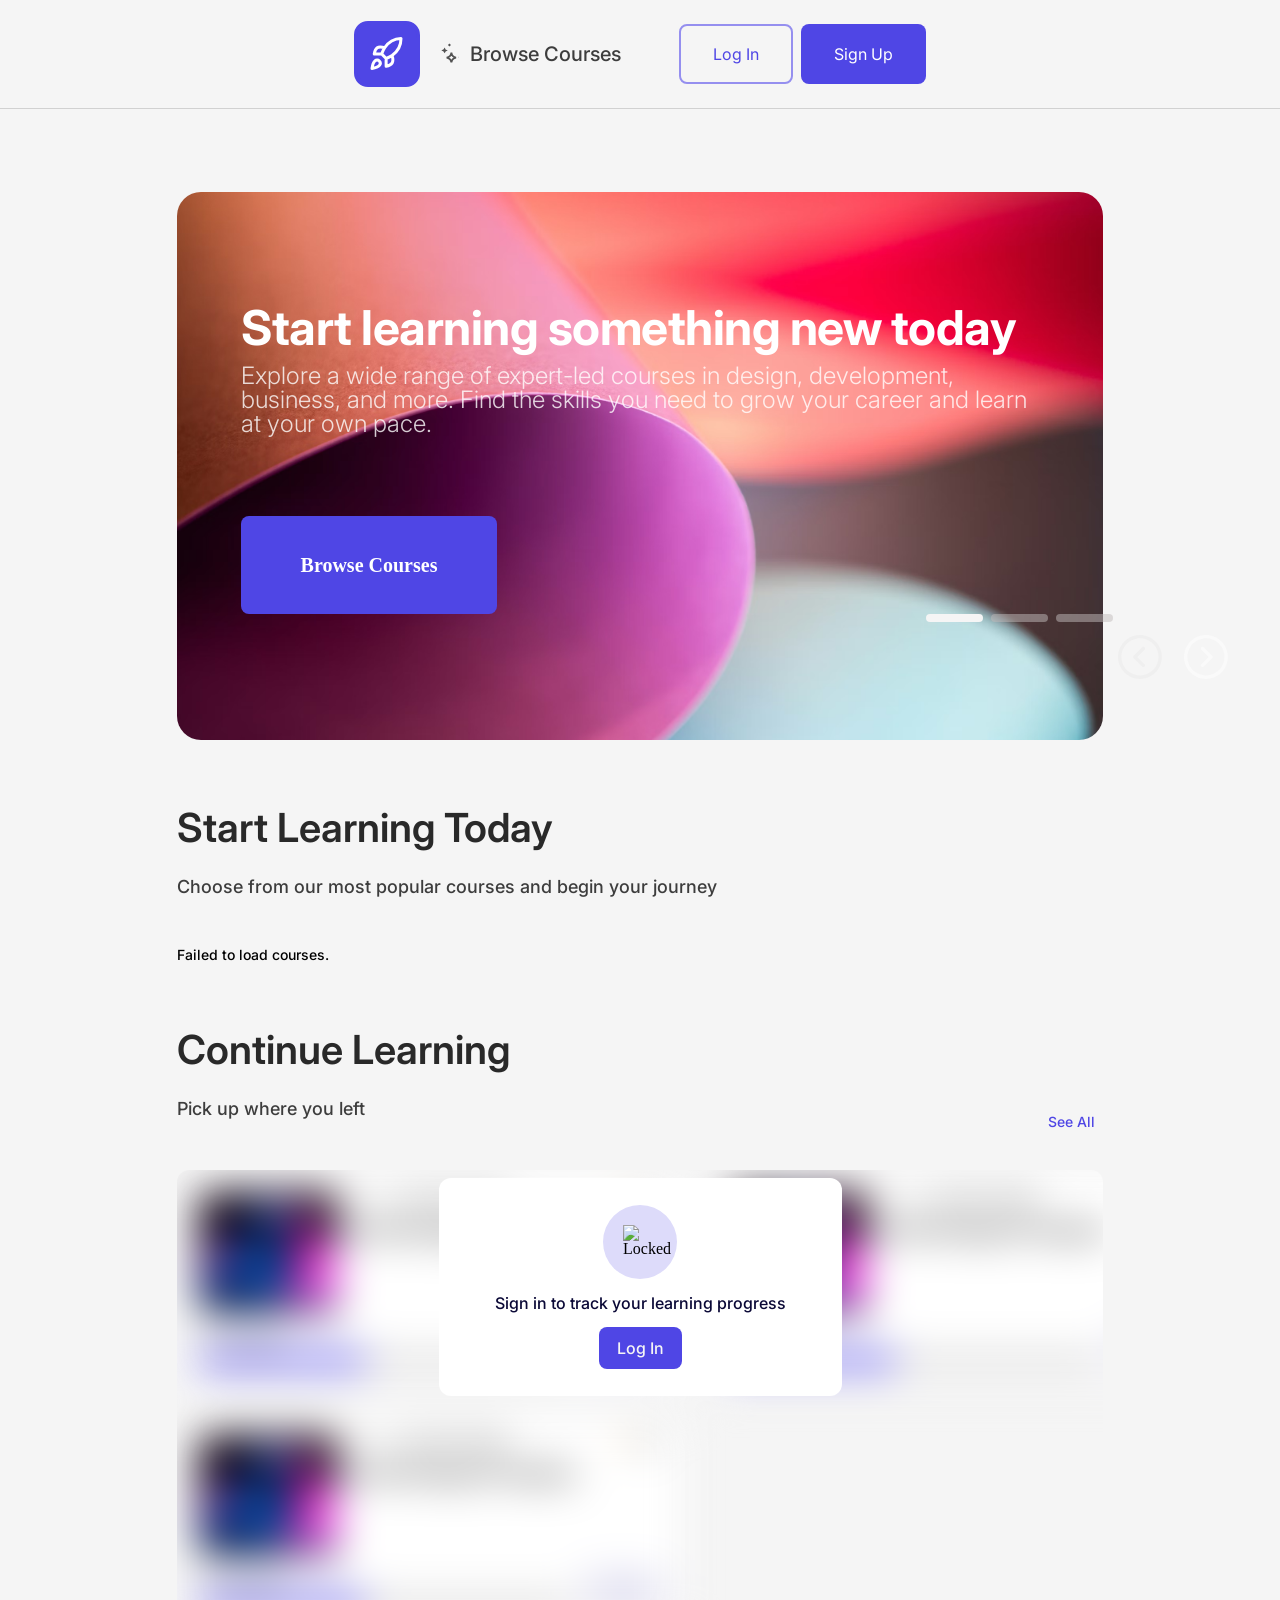
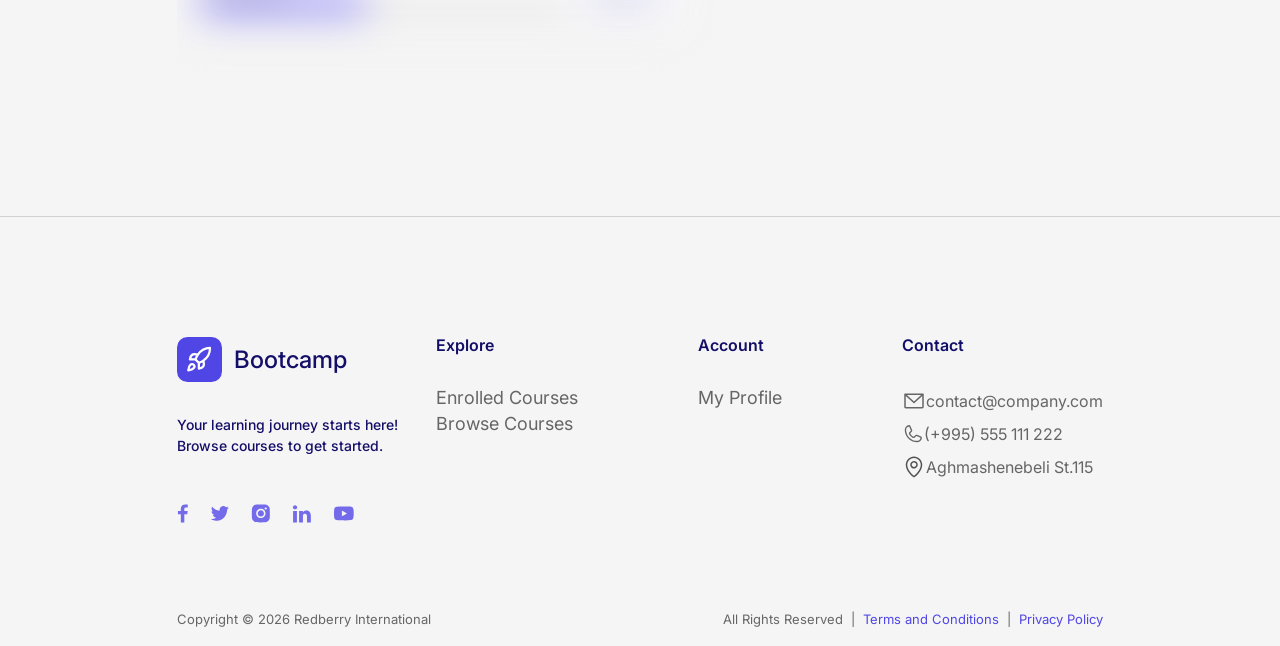
==== commit 8e19c13a: "feat: add side bar menu, side bar courses empty and full" ====
--- a/index.html
+++ b/index.html
@@ -56,6 +56,7 @@
           </button>
         </div>
       </div>
+      <path d="./assets\sesion_type.svg"/><circle cx="12" cy="10" r="3"/>
     </section>
 
     <div id="dashboard-root"></div>
--- a/css/dashboard.css
+++ b/css/dashboard.css
@@ -130,6 +130,7 @@
   align-items: center;
   justify-content: space-between;
   margin-bottom: 24px;
+  height: 48px;
 }
 
 .section__title {
@@ -259,11 +260,10 @@
 }
 .progress__view-btn {
   padding: 8px 20px;
-  background: var(--color-purple-500);
-  color: var(--color-grey-50);
+  color: var(--color-purple-500);
   border-radius: 8px;
   text-decoration: none;
-  white-space: nowrap;
+  border: 2px solid var(--color-purple-300);
 }
 
 .progress-locked {
@@ -290,7 +290,8 @@
   background: var(--color-grey-50);
   border-radius: 12px;
   border: 1px solid var(--color-grey-200);
-  width: 444px;
+  width: 506px;
+  height: 219px;
   box-sizing: border-box;
   box-shadow: 0px 4px 12px rgba(0, 0, 0, 0.05);
 }
@@ -308,7 +309,13 @@
   border-radius: 8px;
   overflow: hidden;
 }
-
+.progress__card-title {
+  height: 48px;
+  padding-top: 9px;
+}
+.progress__card-star{
+  color: var(--color-warning);
+}
 .progress__card-img img {
   width: 100%;
   height: 100%;
@@ -326,12 +333,14 @@
   display: flex;
   justify-content: space-between;
   align-items: center;
+  width: 306px;
 }
 
 .progress__card-bottom-row {
   display: flex;
   align-items: flex-end;
   gap: 12px;
+  height: 48px;
 }
 
 .progress__bar-container {
@@ -343,7 +352,7 @@
 
 .progress__bar {
   width: 100%;
-  height: 6px;
+  height: 15px;
   background: var(--color-grey-200);
   border-radius: 10px;
 }
--- a/css/sidebar.css
+++ b/css/sidebar.css
@@ -1,4 +1,3 @@
-
 .sidebar-overlay {
   position: fixed;
   inset: 0;
@@ -17,28 +16,245 @@
   position: absolute;
   top: 0;
   right: 0;
-  width: 583px;
-  height: 100vh;
+  width: 794px;
+  height: 1254px;
   background: var(--color-grey-100);
   display: flex;
   flex-direction: column;
-  transform: translateX(100%);
-  transition: transform 300ms ease;
   overflow-y: auto;
 }
-.sidebar-overlay.is-open .sidebar {
-  transform: translateX(0);
-}
-
+
+.text-h2 {
+  font-family: var(--font-family);
+  font-size: var(--fs-h2);
+  font-weight: var(--fw-semibold);
+  line-height: 100%;
+}
 
 .sidebar__header {
   display: flex;
   align-items: center;
   justify-content: space-between;
-  padding: 40px 40px 24px;
+  height: 48px;
+  width: 100%;
+  flex-shrink: 0;
 }
 
 .sidebar__title {
   color: var(--color-grey-800);
-}
-
+  padding-top: 42px;
+  padding-left: 57px;
+}
+
+.sidebar__count {
+  padding-top: 61px;
+  padding-right: 57px;
+}
+
+.sidebar__close {
+  width: 32px;
+  height: 32px;
+  border-radius: 8px;
+  display: flex;
+  align-items: center;
+  justify-content: center;
+  color: var(--color-grey-400);
+  background: transparent;
+  border: none;
+  cursor: pointer;
+  transition: background 150ms, color 150ms;
+}
+.sidebar__close:hover {
+  background: var(--color-grey-200);
+  color: var(--color-grey-800);
+}
+
+.sidebar__list {
+  padding-top: 37px;
+  padding-left: 73px;
+  padding-bottom: 40px;
+  display: flex;
+  flex-direction: column;
+  gap: 16px;
+  width: 623px;
+}
+
+.sidebar__loading {
+  color: var(--color-grey-400);
+  padding: 40px;
+  text-align: center;
+}
+
+.sidebar__empty {
+  display: flex;
+  flex-direction: column;
+  align-items: center;
+  text-align: center;
+}
+
+
+.sidebar__browse-btn {
+  margin-top: 8px;
+  padding: 10px 24px;
+  background: var(--color-purple-500);
+  color: var(--color-grey-50);
+  border-radius: 8px;
+  text-decoration: none;
+}
+.sidebar__browse-btn:hover {
+  background: var(--color-purple-600);
+}
+
+.sidebar__card {
+  display: flex;
+  flex-direction: column;
+  gap: 12px;
+  background: var(--color-grey-50);
+  border-radius: 12px;
+  padding: 20px;
+  width: 623px;
+  box-sizing: border-box;
+}
+
+.sidebar__card-top-section {
+  display: flex;
+  gap: 18px;
+  align-items: flex-start;
+}
+
+.sidebar__card-img {
+  width: 269px;
+  height: 191px;
+  border-radius: 10px;
+  overflow: hidden;
+  flex-shrink: 0;
+}
+.sidebar__card-img img {
+  width: 100%;
+  height: 100%;
+  object-fit: cover;
+  display: block;
+}
+
+.sidebar__card-body {
+  flex: 1;
+  display: flex;
+  flex-direction: column;
+  gap: 6px;
+  min-width: 0;
+}
+
+.sidebar__card-top {
+  display: flex;
+  align-items: center;
+  justify-content: space-between;
+  height: 18px;
+}
+
+.sidebar__card-title {
+  color: var(--color-grey-800);
+  width: 257px;
+  height: 48px;
+}
+
+.sidebar__card-info {
+  display: flex;
+  flex-direction: column;
+    width: 206px;
+  
+}
+
+.sidebar__card-info-row {
+  display: flex;
+  align-items: center;
+  height: 26px;
+  gap: 8px;
+}
+
+.sidebar__card-bottom-section {
+  display: flex;
+  align-items: center;
+  justify-content: space-between;
+  gap: 12px;
+  padding-top: 20px;
+}
+.fillbar {
+  color: var(--color-grey-900);
+  padding-bottom: 8px;
+}
+.sidebar__card-progress {
+  display: flex;
+  flex-direction: column;
+  flex: 1;
+  width: 442px;
+}
+
+.sidebar__progress-bar {
+  width: 100%;
+  height: 15px;
+  background: var(--color-grey-100);
+  border-radius: 999px;
+  overflow: hidden;
+  display: block;
+}
+
+.sidebar__progress-fill {
+  height: 100%;
+  background: var(--color-purple-500);
+  border-radius: 999px;
+}
+
+.sidebar__view-btn {
+  display: flex;
+  align-items: center;
+  justify-content: center;
+  color: var(--color-purple-500);
+  border-radius: 8px;
+  text-decoration: none;
+  border: 2px solid var(--color-purple-300);
+  height: 44px;
+  width: 113px;
+  font-family: var(--font-family);
+  font-size: 16px;
+  font-weight: 500;
+}
+.sidebar__empty{
+  padding-top: 273px;
+  padding-left: 100px;
+  width: 448px;
+  height: 329px;
+}
+.sidebar__empty-icon{
+  width: 130px;
+  height: 132px;
+}
+.sidebar__empty-icon img{
+  width: 100%;
+  height: 100%;
+}
+.sidebar__empty-title{
+  color: var(--color-purple-800);
+  padding-top: 4px;
+  padding-bottom: 8px;
+  height: 29px;
+  width: 448px;
+}
+.sidebar__empty-sub{
+  color: var(--color-purple-800);
+  height: 48px;
+  width: 274px;
+}
+.sidebar__browse-btn{
+  width: 175px;
+  height: 58px;
+  background: var(--color-purple-500);
+  color: var(--color-grey-50);
+  border-radius: 8px;
+  text-decoration: none;
+  display: flex;
+  align-items: center;
+  justify-content: center;
+  gap: 10px;
+  font-family: var(--font-family);
+  font-size: 16px;
+}
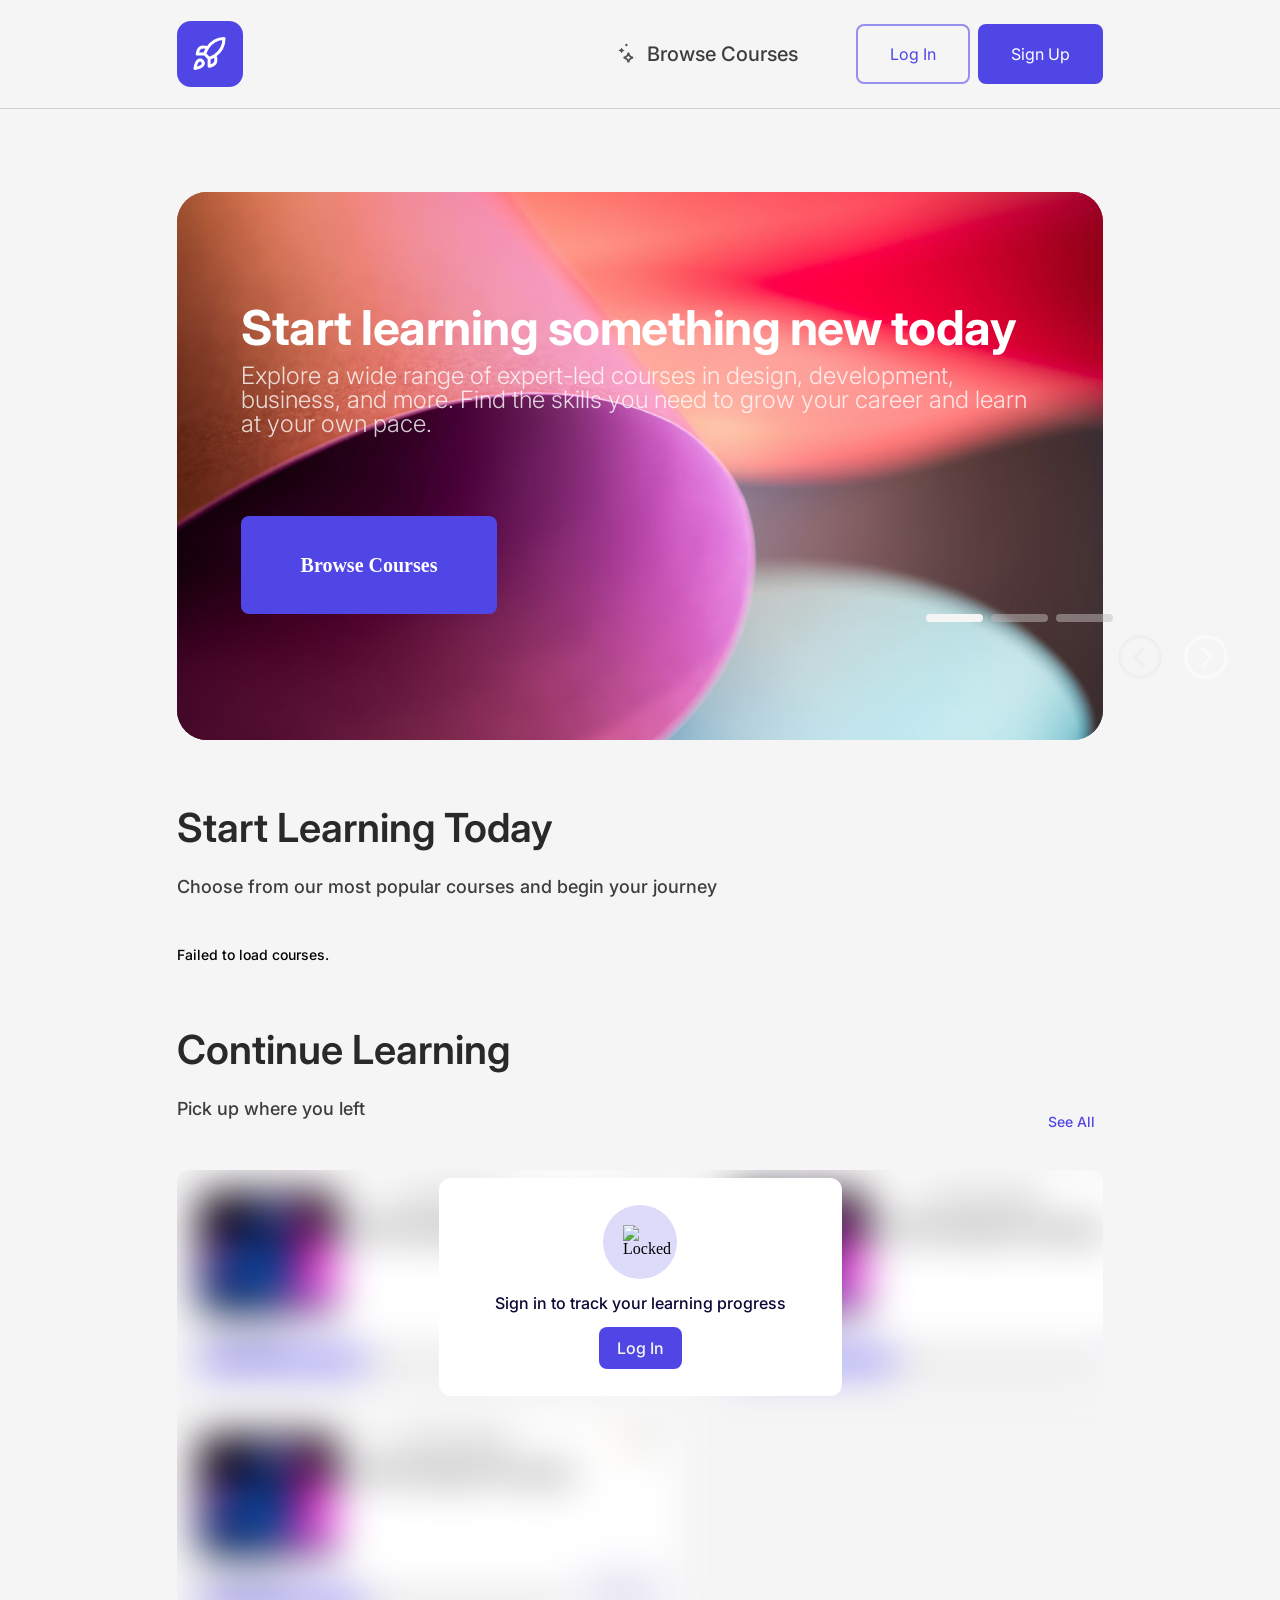
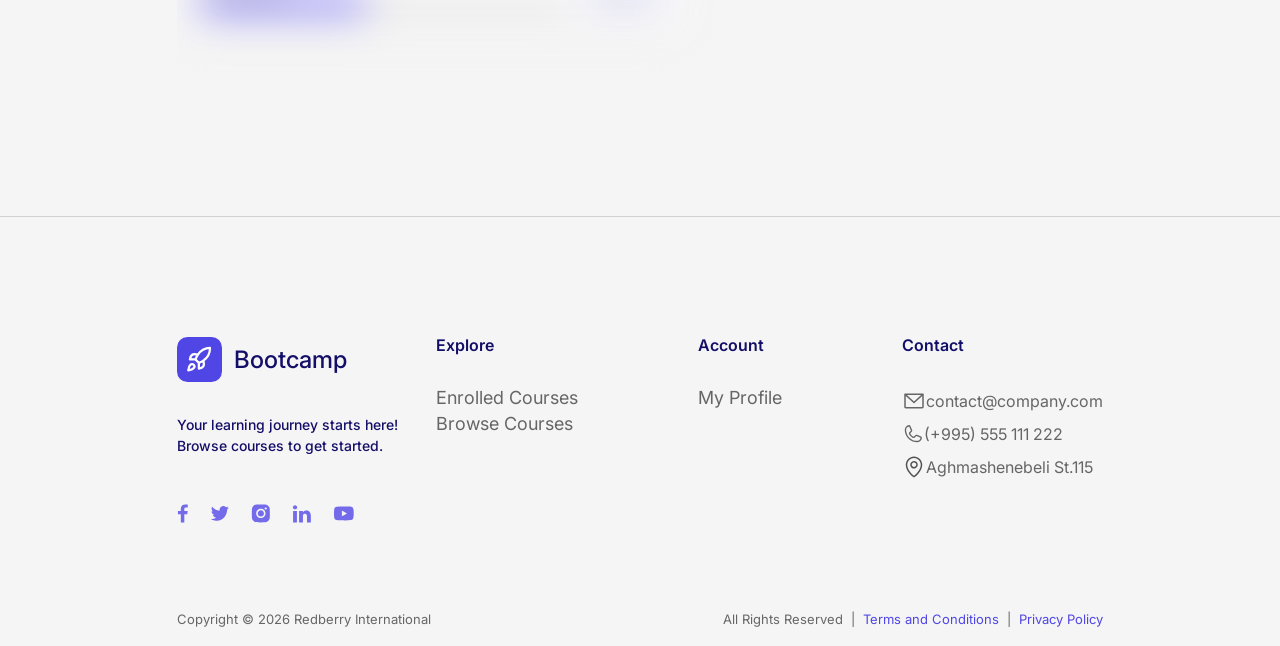
==== commit 90913baf: "feat: add course page data layer and enrollment logic" ====
--- a/index.html
+++ b/index.html
@@ -30,34 +30,47 @@
   <main class="page-wrapper">
   <div class="container">
 
-    <section class="hero">
+    <section class="hero" id="hero-section">
+  <div class="hero__slides">
+    <div class="hero__slide is-active" style="background-image: url('assets/bannerbackground.png')">
       <div class="hero__content">
         <h1 class="hero__title">Start learning something new today</h1>
-        <p class="hero__subtitle">
-          Explore a wide range of expert-led courses in design, development,
-          business, and more. Find the skills you need to grow your career
-          and learn at your own pace.
-        </p>
+        <p class="hero__subtitle">Explore a wide range of expert-led courses in design, development, business, and more. Find the skills you need to grow your career and learn at your own pace.</p>
         <a href="catalog.html" class="hero__btn">Browse Courses</a>
       </div>
+    </div>
+    <div class="hero__slide" style="background-image: url('assets/banner2.png')">
+      <div class="hero__content">
+        <h1 class="hero__title">Pick up where you left off</h1>
+        <p class="hero__subtitle">Your learning journey is already in progress. Continue your enrolled courses, track your progress, and stay on track toward completing your goals.</p>
+        <a href="catalog.html" class="hero__btn">Start Learning</a>
+      </div>
+    </div>
+    <div class="hero__slide" style="background-image: url('assets/banner3.png')">
+      <div class="hero__content">
+        <h1 class="hero__title">Learn together, grow faster</h1>
+        <p class="hero__subtitle">Join thousands of learners worldwide. Collaborate, share knowledge, and achieve more together with our community-driven courses.</p>
+        <a href="catalog.html" class="hero__btn">Learn More</a>
+      </div>
+    </div>
+  </div>
 
-      <div class="hero__carousel-nav">
-        <div class="hero__dots">
-          <span class="hero__dot hero__dot--active"></span>
-          <span class="hero__dot"></span>
-          <span class="hero__dot"></span>
-        </div>
-        <div class="hero__arrows">
-          <button class="hero__arrow hero__arrow--left">
-            <img src="./assets/arrow-left.svg" alt="arrow left">
-          </button>
-          <button class="hero__arrow hero__arrow--right">
-            <img src="./assets/arrow-right.svg" alt="arrow right">
-          </button>
-        </div>
-      </div>
-      <path d="./assets\sesion_type.svg"/><circle cx="12" cy="10" r="3"/>
-    </section>
+  <div class="hero__carousel-nav">
+    <div class="hero__dots">
+      <span class="hero__dot hero__dot--active"></span>
+      <span class="hero__dot"></span>
+      <span class="hero__dot"></span>
+    </div>
+    <div class="hero__arrows">
+      <button class="hero__arrow hero__arrow--left">
+        <img src="./assets/arrow-left.svg" alt="arrow left">
+      </button>
+      <button class="hero__arrow hero__arrow--right">
+        <img src="./assets/arrow-right.svg" alt="arrow right">
+      </button>
+    </div>
+  </div>
+</section>
 
     <div id="dashboard-root"></div>
 
--- a/css/navbar.css
+++ b/css/navbar.css
@@ -10,7 +10,6 @@
   height: var(--navbar-height);
   background: var(--color-grey-50);
   border-bottom: 1px solid var(--color-grey-200);
-  padding: 0 177px;
   z-index: 100;
 }
 
@@ -59,10 +58,10 @@
   border-radius: 8px;
   color: var(--color-grey-700);
   background: transparent;
-  transition: background 150ms, color 150ms;
   white-space: nowrap;
   text-decoration: none;
   border: none;
+  cursor: pointer;
 }
 
 .navbar__auth {
--- a/css/modal.css
+++ b/css/modal.css
@@ -1,17 +1,17 @@
 .modal-overlay {
   position: fixed;
   inset: 0;
-  background: rgba(0,0,0,0.5);
-  z-index: 1000;
-  display: flex;
-  align-items: center;
-  justify-content: center;
-  padding: 16px;
+  background: rgba(17, 24, 39, 0.4);
+  backdrop-filter: blur(8px);
+  z-index: 9999;
+  display: flex;
+  align-items: center;
+  justify-content: center;
+  padding: 20px;
   overflow-y: auto;
   opacity: 0;
   visibility: hidden;
   transition: opacity 250ms ease, visibility 250ms ease;
-  backdrop-filter: blur(2px);
 }
 .modal-overlay.is-open {
   opacity: 1;
@@ -20,7 +20,7 @@
 
 .modal {
   background: var(--color-grey-50);
-  border-radius: 16px;
+  border-radius: 24px;
   width: 100%;
   max-width: 460px;
   max-height: 90vh;
@@ -31,7 +31,7 @@
   margin: auto;
   display: flex;
   flex-direction: column;
-  box-shadow: 0 20px 25px -5px rgba(0,0,0,0.1);
+  box-shadow: 0 20px 25px -5px rgba(0,0,0,0.1), 0 10px 10px -5px rgba(0,0,0,0.04);
 }
 .modal-overlay.is-open .modal {
   transform: translateY(0);
@@ -49,37 +49,43 @@
 }
 
 .modal__title {
-  color: var(--color-grey-900);
-  line-height: 100%;
+  color: #130E67;
+  font-size: 24px;
+  font-weight: 700;
+  line-height: 1.2;
   text-align: center;
   width: 100%;
 }
 
 .modal__subtitle {
   color: var(--color-grey-500);
-  text-align: center;
-  width: 100%;
-}
-
-.modal__close, .modal__back {
+  font-size: 15px;
+  line-height: 1.5;
+  text-align: center;
+  width: 100%;
+}
+
+.modal__close,
+.modal__back {
   position: absolute;
   top: 20px;
   width: 32px;
   height: 32px;
-  border-radius: 8px;
+  border-radius: 50%;
   display: flex;
   align-items: center;
   justify-content: center;
   color: var(--color-grey-400);
-  background: transparent;
+  background: var(--color-grey-100);
   border: none;
   cursor: pointer;
   transition: background 150ms, color 150ms;
 }
 .modal__close { right: 20px; }
 .modal__back  { left: 20px; }
-.modal__close:hover, .modal__back:hover {
-  background: var(--color-grey-100);
+.modal__close:hover,
+.modal__back:hover {
+  background: var(--color-grey-200);
   color: var(--color-grey-800);
 }
 
@@ -218,17 +224,42 @@
 .btn {
   width: 100%;
   height: 48px;
-  border-radius: 8px;
+  border-radius: 14px;
   font-family: var(--font-family);
+  font-size: 16px;
+  font-weight: 600;
   text-align: center;
   border: none;
   cursor: pointer;
-  transition: all 150ms;
-}
-.btn--primary          { background: var(--color-purple-500); color: var(--color-grey-50); }
-.btn--primary:hover    { background: var(--color-purple-600); }
-.btn--primary:disabled { opacity: 0.5; cursor: not-allowed; }
-.btn--loading          { opacity: 0.7; cursor: not-allowed; pointer-events: none; }
+  transition: all 200ms ease;
+}
+.btn--primary {
+  background: var(--color-purple-500);
+  color: #fff;
+}
+.btn--primary:hover {
+  background: var(--color-purple-600);
+  transform: translateY(-1px);
+}
+.btn--primary:disabled {
+  opacity: 0.5;
+  cursor: not-allowed;
+  transform: none;
+}
+.btn--loading {
+  opacity: 0.7;
+  cursor: not-allowed;
+  pointer-events: none;
+}
+.btn--secondary {
+  background: #fff;
+  color: var(--color-purple-500);
+  border: 1.5px solid var(--color-grey-200);
+}
+.btn--secondary:hover {
+  background: var(--color-grey-50);
+  border-color: var(--color-grey-300);
+}
 
 .modal__or {
   display: flex;
@@ -236,7 +267,8 @@
   color: var(--color-grey-300);
   gap: 12px;
 }
-.modal__or::before, .modal__or::after {
+.modal__or::before,
+.modal__or::after {
   content: '';
   flex: 1;
   height: 1px;
@@ -265,9 +297,7 @@
 }
 .modal__api-error.is-visible { display: block; }
 
-/* =====================
-   PROFILE MODAL
-   ===================== */
+/* ── PROFILE MODAL ── */
 .modal--profile { max-width: 460px; }
 
 .modal__header--profile {
@@ -321,9 +351,7 @@
   line-height: 24px;
 }
 
-.profile__status {
-  line-height: 100%;
-}
+.profile__status { line-height: 100%; }
 .profile__status--complete   { color: var(--color-success); }
 .profile__status--incomplete { color: var(--color-warning); }
 
@@ -373,4 +401,73 @@
 #profile-age {
   position: relative;
   z-index: 9999;
+}
+
+/* ── SIMPLE MODALS ── */
+.modal--simple {
+  max-width: 420px;
+  border-radius: 24px;
+}
+
+.modal__simple-body {
+  padding: 48px 40px 24px;
+  display: flex;
+  flex-direction: column;
+  align-items: center;
+  gap: 12px;
+  text-align: center;
+}
+
+.modal__simple-icon {
+  margin: 0 auto 8px;
+  display: flex;
+  align-items: center;
+  justify-content: center;
+}
+.modal__simple-icon img {
+  max-width: 100%;
+  height: auto;
+}
+.modal__simple-icon--success    { color: #16a34a; }
+.modal__simple-icon--warning    { color: #ca8a04; }
+.modal__simple-icon--neutral    { color: var(--color-purple-500); }
+.modal__simple-icon--celebration { color: var(--color-purple-500); }
+
+/* ── RATING STARS ── */
+.modal__stars {
+  background: #F8FAFC;
+  padding: 20px;
+  border-radius: 20px;
+  margin-bottom: 8px;
+  display: flex;
+  flex-direction: column;
+  align-items: center;
+  gap: 12px;
+  width: 100%;
+}
+.modal__stars p {
+  color: var(--color-grey-600);
+  font-size: 12px;
+  font-weight: 700;
+  text-transform: uppercase;
+  letter-spacing: 0.5px;
+  margin: 0;
+}
+
+.course__stars {
+  display: flex;
+  justify-content: center;
+  gap: 10px;
+}
+
+.course__star {
+  font-size: 36px;
+  color: var(--color-grey-200);
+  cursor: pointer;
+  transition: all 200ms ease;
+}
+.course__star:hover,
+.course__star.is-active {
+  color: #FBBF24;
+  transform: scale(1.15);
 }
--- a/css/dashboard.css
+++ b/css/dashboard.css
@@ -3,11 +3,14 @@
   height: 420px;
   background: url('../assets/bannerbackground.png') no-repeat center center;
   background-size: cover;
-  border-radius: 24px;
+  border-radius: 30px;
   padding: 64px;
   display: flex;
   position: relative;
   margin-top: 20px;
+}
+.hero__slide {
+  border-radius: 30px;
 }
 .page-wrapper {
   padding-top: 172px;
@@ -114,7 +117,22 @@
 .hero__arrow:disabled:hover {
   background: transparent;
 }
-
+.hero__slide {
+  position: absolute;
+  inset: 0;
+  background-size: cover;
+  background-position: center;
+  background-repeat: no-repeat;
+  opacity: 0;
+  transition: opacity 400ms ease;
+  padding: 64px;
+  display: flex;
+  flex-direction: column;
+  justify-content: flex-start;
+}
+.hero__slide.is-active {
+  opacity: 1;
+}
 
 
 .featured,
@@ -457,7 +475,6 @@
 }
 
 .footer__container {
-  max-width: 1280px;
 }
 
 .footer__main {
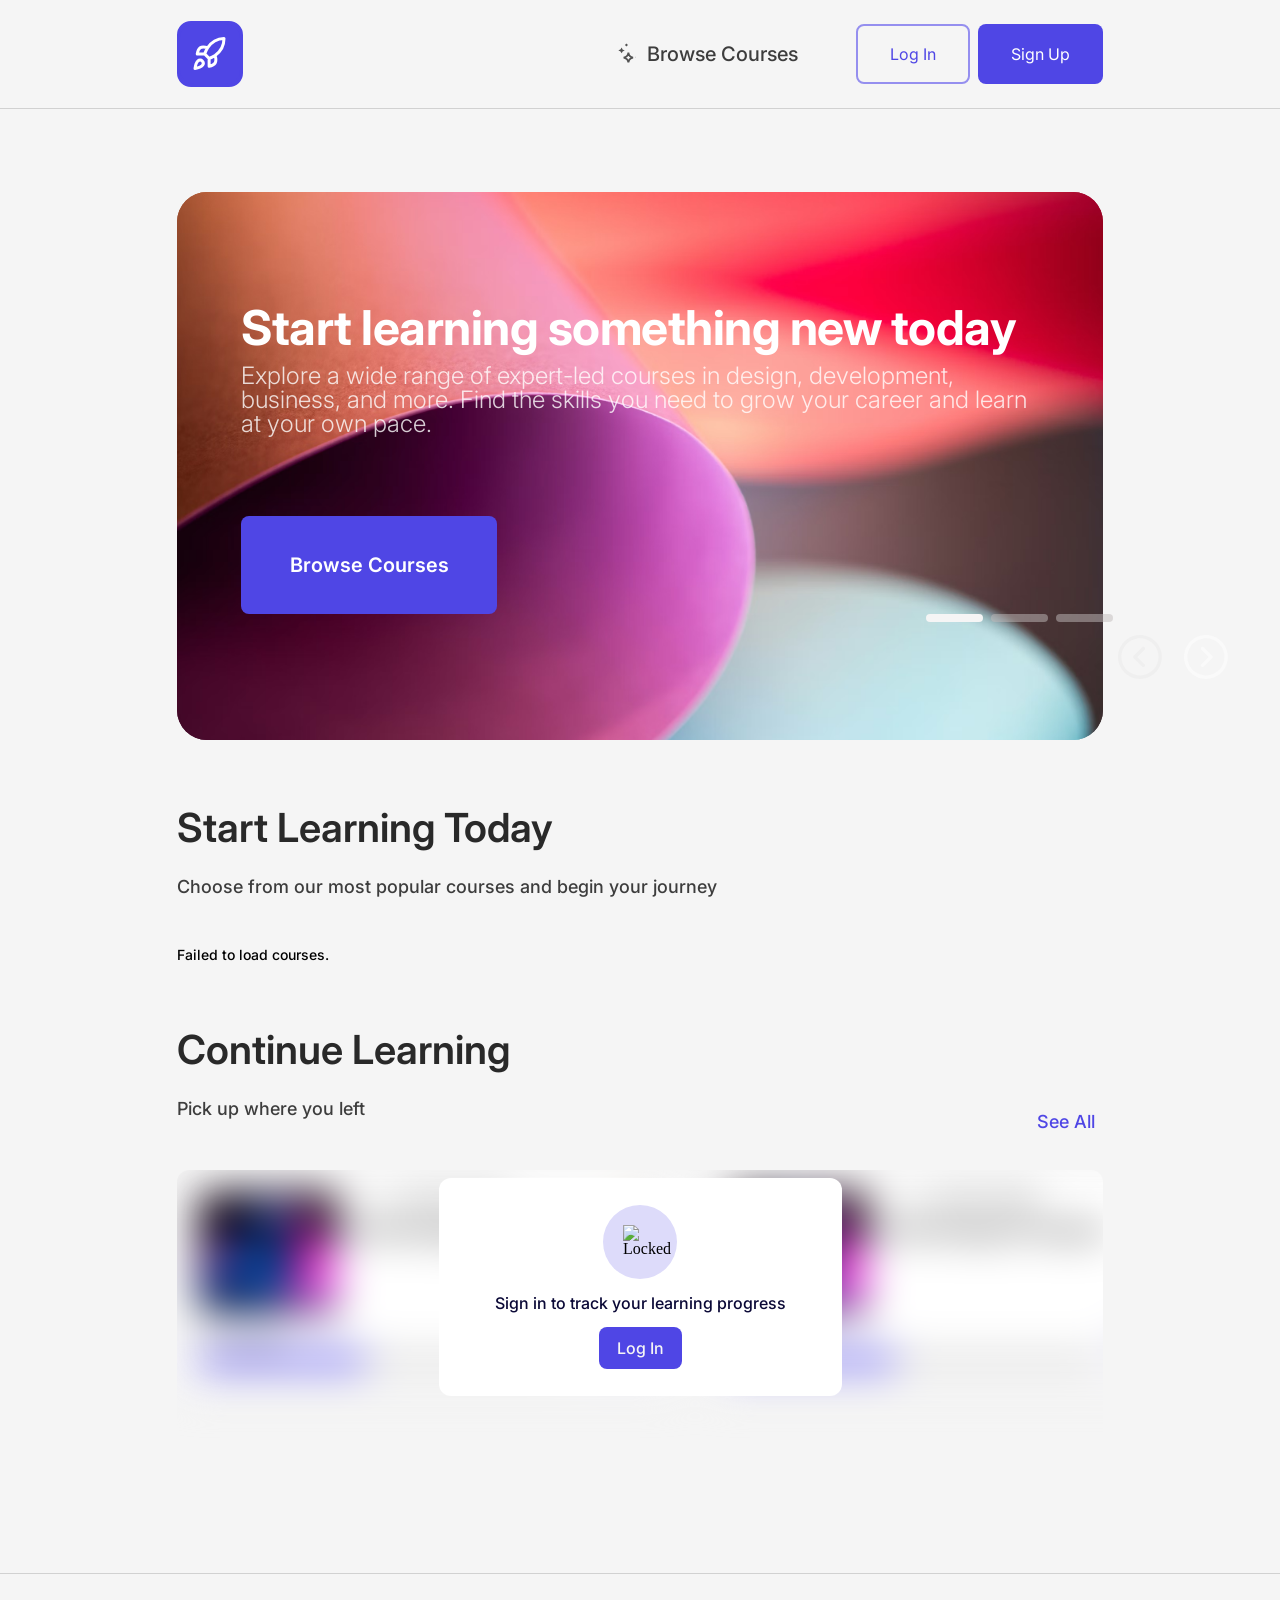
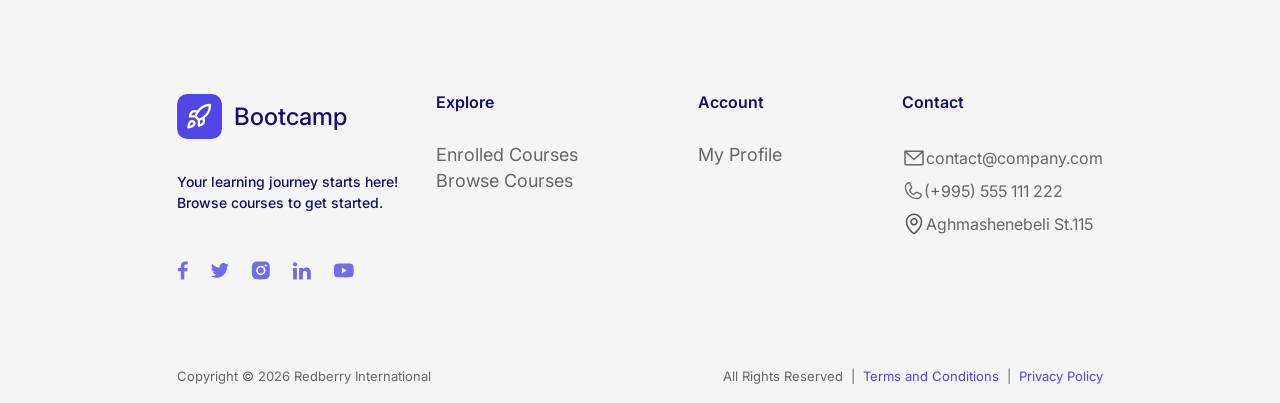
==== commit 57c0b941: "feat: implement precise box-shadow and border transitions per Figma specs" ====
--- a/index.html
+++ b/index.html
@@ -36,21 +36,21 @@
       <div class="hero__content">
         <h1 class="hero__title">Start learning something new today</h1>
         <p class="hero__subtitle">Explore a wide range of expert-led courses in design, development, business, and more. Find the skills you need to grow your career and learn at your own pace.</p>
-        <a href="catalog.html" class="hero__btn">Browse Courses</a>
+        <a href="catalog.html" class="hero__btn text-body-l">Browse Courses</a>
       </div>
     </div>
     <div class="hero__slide" style="background-image: url('assets/banner2.png')">
       <div class="hero__content">
         <h1 class="hero__title">Pick up where you left off</h1>
         <p class="hero__subtitle">Your learning journey is already in progress. Continue your enrolled courses, track your progress, and stay on track toward completing your goals.</p>
-        <a href="catalog.html" class="hero__btn">Start Learning</a>
+        <a href="catalog.html" class="hero__btn text-body-l">Start Learning</a>
       </div>
     </div>
     <div class="hero__slide" style="background-image: url('assets/banner3.png')">
       <div class="hero__content">
         <h1 class="hero__title">Learn together, grow faster</h1>
         <p class="hero__subtitle">Join thousands of learners worldwide. Collaborate, share knowledge, and achieve more together with our community-driven courses.</p>
-        <a href="catalog.html" class="hero__btn">Learn More</a>
+        <a href="catalog.html" class="hero__btn text-body-l">Learn More</a>
       </div>
     </div>
   </div>
--- a/css/modal.css
+++ b/css/modal.css
@@ -23,7 +23,7 @@
   border-radius: 24px;
   width: 100%;
   max-width: 460px;
-  max-height: 90vh;
+  max-height: 972px;
   overflow-y: auto;
   transform: translateY(20px);
   transition: transform 300ms ease;
@@ -217,9 +217,9 @@
 .modal__footer {
   padding: 0 50px 40px;
   display: flex;
-  flex-direction: column;
   gap: 12px;
 }
+
 
 .btn {
   width: 100%;
@@ -229,36 +229,38 @@
   font-size: 16px;
   font-weight: 600;
   text-align: center;
-  border: none;
   cursor: pointer;
   transition: all 200ms ease;
 }
 .btn--primary {
-  background: var(--color-purple-500);
-  color: #fff;
-}
-.btn--primary:hover {
-  background: var(--color-purple-600);
-  transform: translateY(-1px);
+  color: var(--color-purple-500);
+  border: 2px solid var(--color-purple-300);
+  background-color: var(--color-grey-50);
+  padding-top: 16px;
+  padding-bottom: 16px;
 }
 .btn--primary:disabled {
   opacity: 0.5;
   cursor: not-allowed;
   transform: none;
 }
+.btn--primary:hover {
+  background: var(--color-grey-50);
+  border-color: var(--color-grey-300);
+}
 .btn--loading {
   opacity: 0.7;
   cursor: not-allowed;
   pointer-events: none;
 }
 .btn--secondary {
-  background: #fff;
-  color: var(--color-purple-500);
-  border: 1.5px solid var(--color-grey-200);
+  background: var(--color-purple-500);
+  color: var(--color-grey-50);
+  padding-top: 16px;
+  padding-bottom: 16px;
 }
 .btn--secondary:hover {
-  background: var(--color-grey-50);
-  border-color: var(--color-grey-300);
+  background: var(--color-purple-700);
 }
 
 .modal__or {
@@ -297,7 +299,6 @@
 }
 .modal__api-error.is-visible { display: block; }
 
-/* ── PROFILE MODAL ── */
 .modal--profile { max-width: 460px; }
 
 .modal__header--profile {
@@ -403,7 +404,6 @@
   z-index: 9999;
 }
 
-/* ── SIMPLE MODALS ── */
 .modal--simple {
   max-width: 420px;
   border-radius: 24px;
@@ -433,31 +433,30 @@
 .modal__simple-icon--neutral    { color: var(--color-purple-500); }
 .modal__simple-icon--celebration { color: var(--color-purple-500); }
 
-/* ── RATING STARS ── */
-.modal__stars {
-  background: #F8FAFC;
-  padding: 20px;
-  border-radius: 20px;
-  margin-bottom: 8px;
-  display: flex;
-  flex-direction: column;
-  align-items: center;
-  gap: 12px;
-  width: 100%;
-}
-.modal__stars p {
-  color: var(--color-grey-600);
-  font-size: 12px;
-  font-weight: 700;
-  text-transform: uppercase;
-  letter-spacing: 0.5px;
-  margin: 0;
-}
-
 .course__stars {
   display: flex;
   justify-content: center;
   gap: 10px;
+  direction: ltr;
+}
+
+.course__star {
+  font-size: 36px;
+  color: var(--color-grey-100);
+  cursor: pointer;
+  transition: color 150ms;
+
+}
+
+.course__star.is-active {
+  color: var(--color-warning);}
+
+.course__stars:hover .course__star {
+  color: var(--color-warning);
+}
+
+.course__stars:hover .course__star:hover ~ .course__star {
+  color: var(--color-grey-200);
 }
 
 .course__star {
--- a/css/dashboard.css
+++ b/css/dashboard.css
@@ -139,9 +139,21 @@
 .in-progress {
   max-width: 1566px;
   margin: 64px auto;
+  
 }
 .in-progress__grid {
   grid-template-columns: repeat(4, 1fr);
+  gap: 24px;
+}
+.progress__card:hover {
+  border: 0.5px solid var(--color-purple-200);
+  box-shadow: 0px 0px 25px 0px rgba(138, 130, 212, 0.1);
+  cursor: pointer;
+}
+.progress__card:active,
+.progress__card.is-selected {
+  border: 1px solid var(--color-purple-300);
+  box-shadow: 0px 0px 35px 0px rgba(138, 130, 212, 0.25);
 }
 .section__header {
   display: flex;
@@ -169,9 +181,6 @@
   padding: 4px 8px;
   border-radius: 6px;
 }
-.section__see-all:hover {
-  background: var(--color-purple-50);
-}
 
 .featured__grid {
   display: grid;
@@ -192,7 +201,16 @@
   border: 1px solid var(--color-grey-100);
   padding: 20px;
 }
-
+.featured__card:hover {
+  border: 0.5px solid var(--color-purple-200);
+  box-shadow: 0px 0px 25px 0px rgba(138, 130, 212, 0.1);
+  cursor: pointer;
+}
+.featured__card:active,
+.featured__card.is-selected {
+  border: 1px solid var(--color-purple-300);
+  box-shadow: 0px 0px 35px 0px rgba(138, 130, 212, 0.25);
+}
 .featured__card-meta {
   display: flex;
   align-items: center;
--- a/css/sidebar.css
+++ b/css/sidebar.css
@@ -17,13 +17,22 @@
   top: 0;
   right: 0;
   width: 794px;
-  height: 1254px;
+  height: 1080px;
   background: var(--color-grey-100);
   display: flex;
   flex-direction: column;
-  overflow-y: auto;
-}
-
+  overflow-y: auto; 
+}
+.sidebar__card:hover {
+  border: 0.5px solid var(--color-grey-200);
+  box-shadow: 0px 0px 10px 0px rgba(138, 130, 212, 0.25);
+}
+
+.sidebar__card:active, 
+.sidebar__card.active {
+  border: 1px solid var(--color-purple-300);
+  box-shadow: 0px 0px 35px 0px rgba(138, 130, 212, 0.25);
+}
 .text-h2 {
   font-family: var(--font-family);
   font-size: var(--fs-h2);
@@ -77,6 +86,7 @@
   flex-direction: column;
   gap: 16px;
   width: 623px;
+  padding-bottom: 100px;
 }
 
 .sidebar__loading {
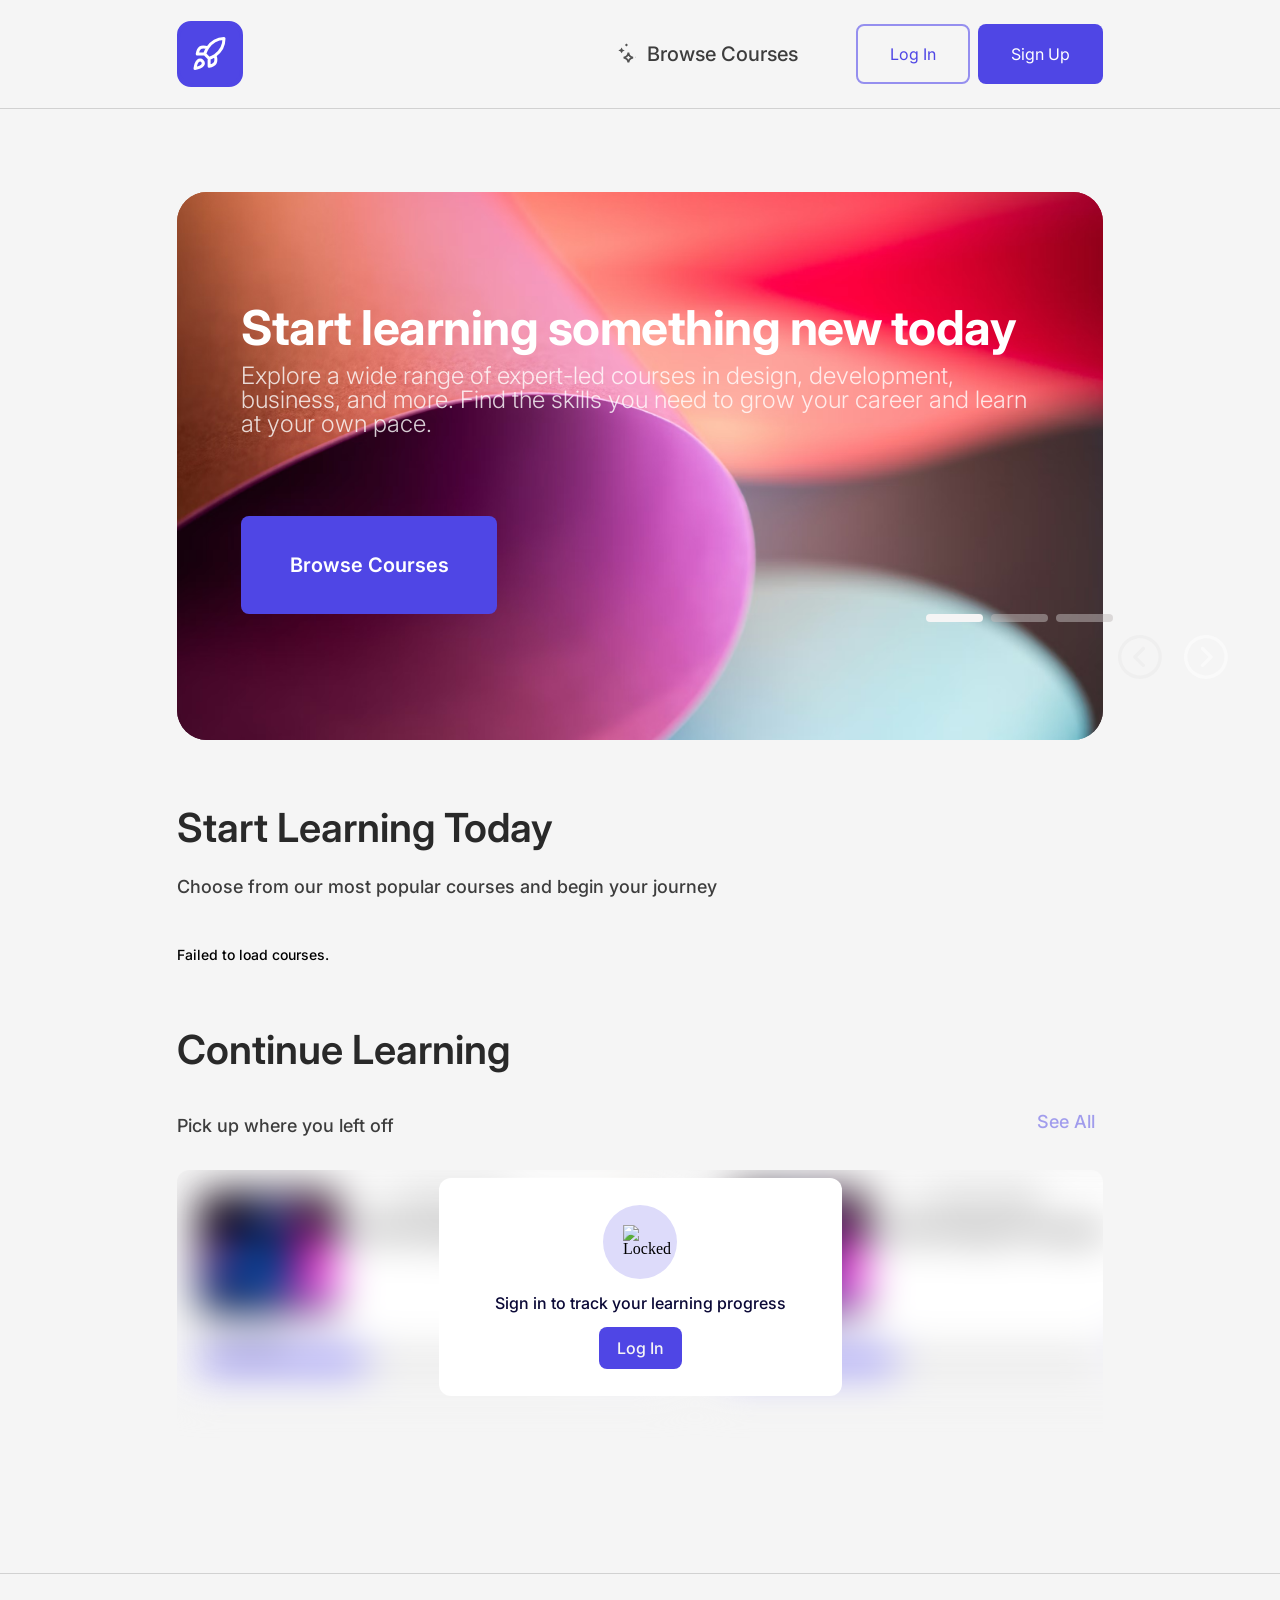
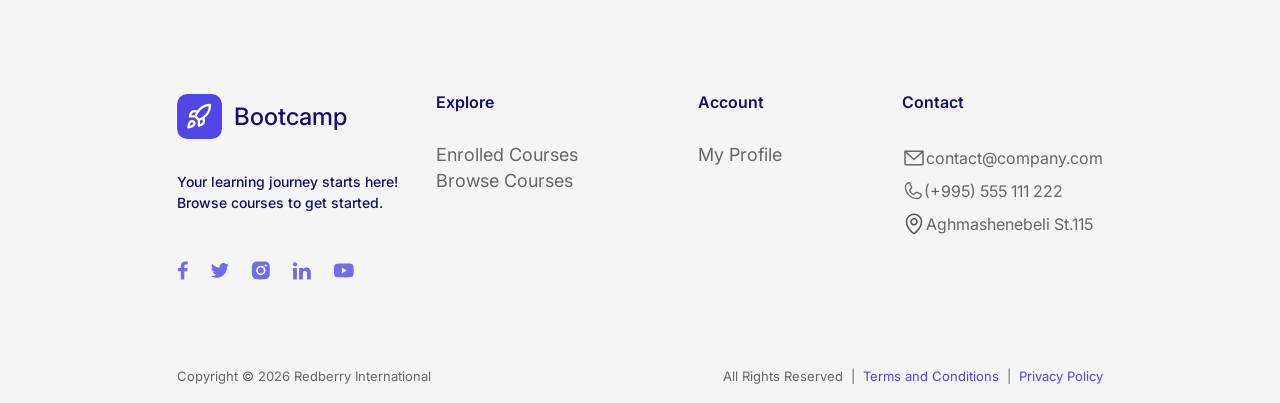
==== commit 7823db54: "feat: rating courses added" ====
--- a/index.html
+++ b/index.html
@@ -8,7 +8,6 @@
   <link href="https://fonts.googleapis.com/css2?family=Inter:wght@400;500;600;700&display=swap" rel="stylesheet" />
   <link rel="stylesheet" href="css/reset.css" />
   <link rel="stylesheet" href="css/variables.css" />
-  <link rel="stylesheet" href="css/layout.css" />
   <link rel="stylesheet" href="css/navbar.css" />
   <link rel="stylesheet" href="css/modal.css" />
   <link rel="stylesheet" href="css/dashboard.css" />
--- a/css/modal.css
+++ b/css/modal.css
@@ -220,7 +220,6 @@
   gap: 12px;
 }
 
-
 .btn {
   width: 100%;
   height: 48px;
@@ -231,11 +230,11 @@
   text-align: center;
   cursor: pointer;
   transition: all 200ms ease;
+  border: none;
 }
 .btn--primary {
-  color: var(--color-purple-500);
-  border: 2px solid var(--color-purple-300);
-  background-color: var(--color-grey-50);
+  color: var(--color-grey-50);
+  background-color: var(--color-purple-500);
   padding-top: 16px;
   padding-bottom: 16px;
 }
@@ -245,8 +244,7 @@
   transform: none;
 }
 .btn--primary:hover {
-  background: var(--color-grey-50);
-  border-color: var(--color-grey-300);
+  background: var(--color-purple-600);
 }
 .btn--loading {
   opacity: 0.7;
@@ -254,13 +252,14 @@
   pointer-events: none;
 }
 .btn--secondary {
-  background: var(--color-purple-500);
-  color: var(--color-grey-50);
+  background: transparent;
+  color: var(--color-purple-500);
+  border: 1.5px solid var(--color-purple-300);
   padding-top: 16px;
   padding-bottom: 16px;
 }
 .btn--secondary:hover {
-  background: var(--color-purple-700);
+  background: var(--color-purple-50);
 }
 
 .modal__or {
@@ -428,45 +427,48 @@
   max-width: 100%;
   height: auto;
 }
-.modal__simple-icon--success    { color: #16a34a; }
-.modal__simple-icon--warning    { color: #ca8a04; }
-.modal__simple-icon--neutral    { color: var(--color-purple-500); }
+.modal__simple-icon--success     { color: var(--color-success); }
+.modal__simple-icon--warning     { color: var(--color-warning); }
+.modal__simple-icon--neutral     { color: var(--color-purple-500); }
 .modal__simple-icon--celebration { color: var(--color-purple-500); }
 
+.modal__stars {
+  padding: 20px;
+  border-radius: 20px;
+  margin-bottom: 8px;
+  display: flex;
+  flex-direction: column;
+  align-items: center;
+  gap: 12px;
+  width: 100%;
+}
+.modal__stars p {
+  color: var(--color-purple-400);
+  font-size: 12px;
+  font-weight: 600;
+  margin: 0;
+  padding-bottom: 10px;
+}
+
 .course__stars {
   display: flex;
   justify-content: center;
   gap: 10px;
-  direction: ltr;
-}
-
-.course__star {
-  font-size: 36px;
-  color: var(--color-grey-100);
-  cursor: pointer;
-  transition: color 150ms;
-
-}
-
-.course__star.is-active {
-  color: var(--color-warning);}
-
-.course__stars:hover .course__star {
-  color: var(--color-warning);
-}
-
-.course__stars:hover .course__star:hover ~ .course__star {
-  color: var(--color-grey-200);
+  flex-direction: row-reverse;
 }
 
 .course__star {
   font-size: 36px;
   color: var(--color-grey-200);
   cursor: pointer;
-  transition: all 200ms ease;
-}
-.course__star:hover,
+  transition: color 150ms;
+}
+
 .course__star.is-active {
   color: #FBBF24;
-  transform: scale(1.15);
+}
+
+.course__star:hover,
+.course__star:hover ~ .course__star {
+  color: #FBBF24;
 }
--- a/css/dashboard.css
+++ b/css/dashboard.css
@@ -142,6 +142,7 @@
   
 }
 .in-progress__grid {
+  display: grid;
   grid-template-columns: repeat(4, 1fr);
   gap: 24px;
 }
--- a/css/sidebar.css
+++ b/css/sidebar.css
@@ -81,7 +81,6 @@
 .sidebar__list {
   padding-top: 37px;
   padding-left: 73px;
-  padding-bottom: 40px;
   display: flex;
   flex-direction: column;
   gap: 16px;
